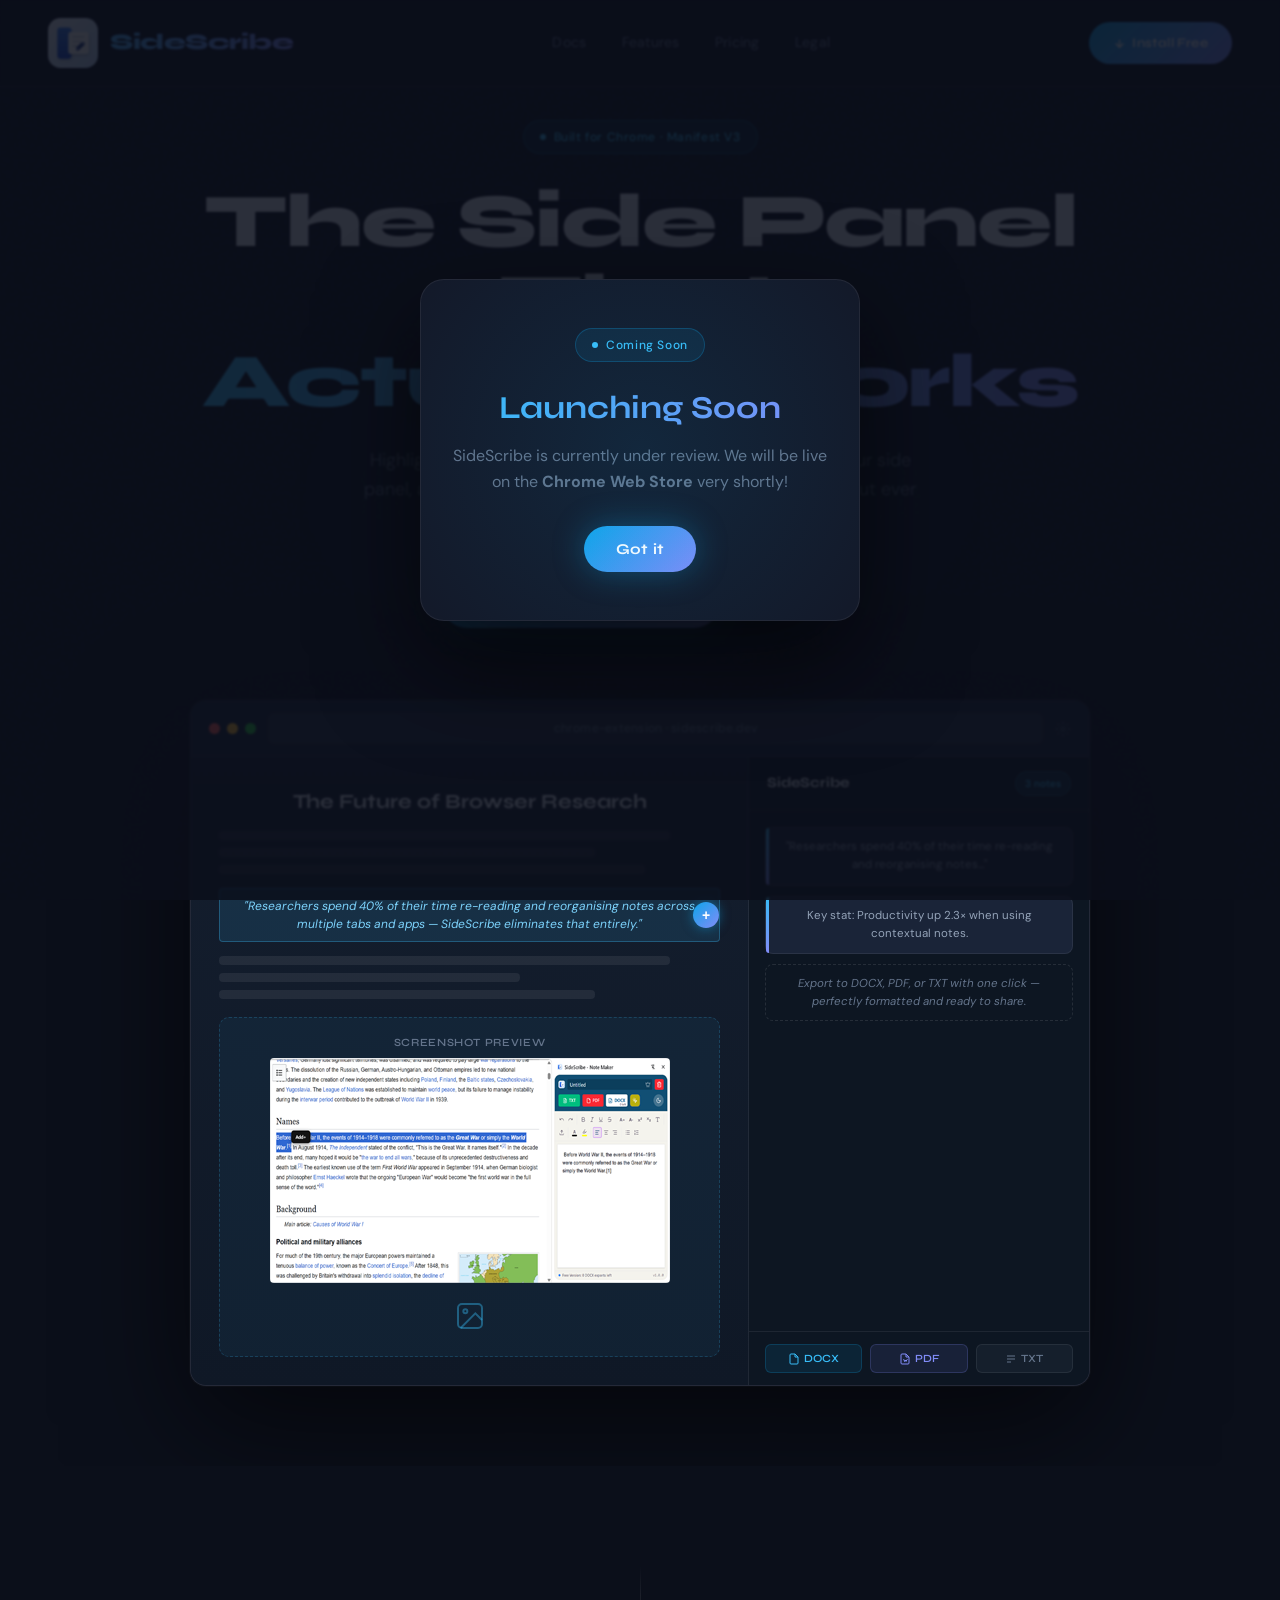
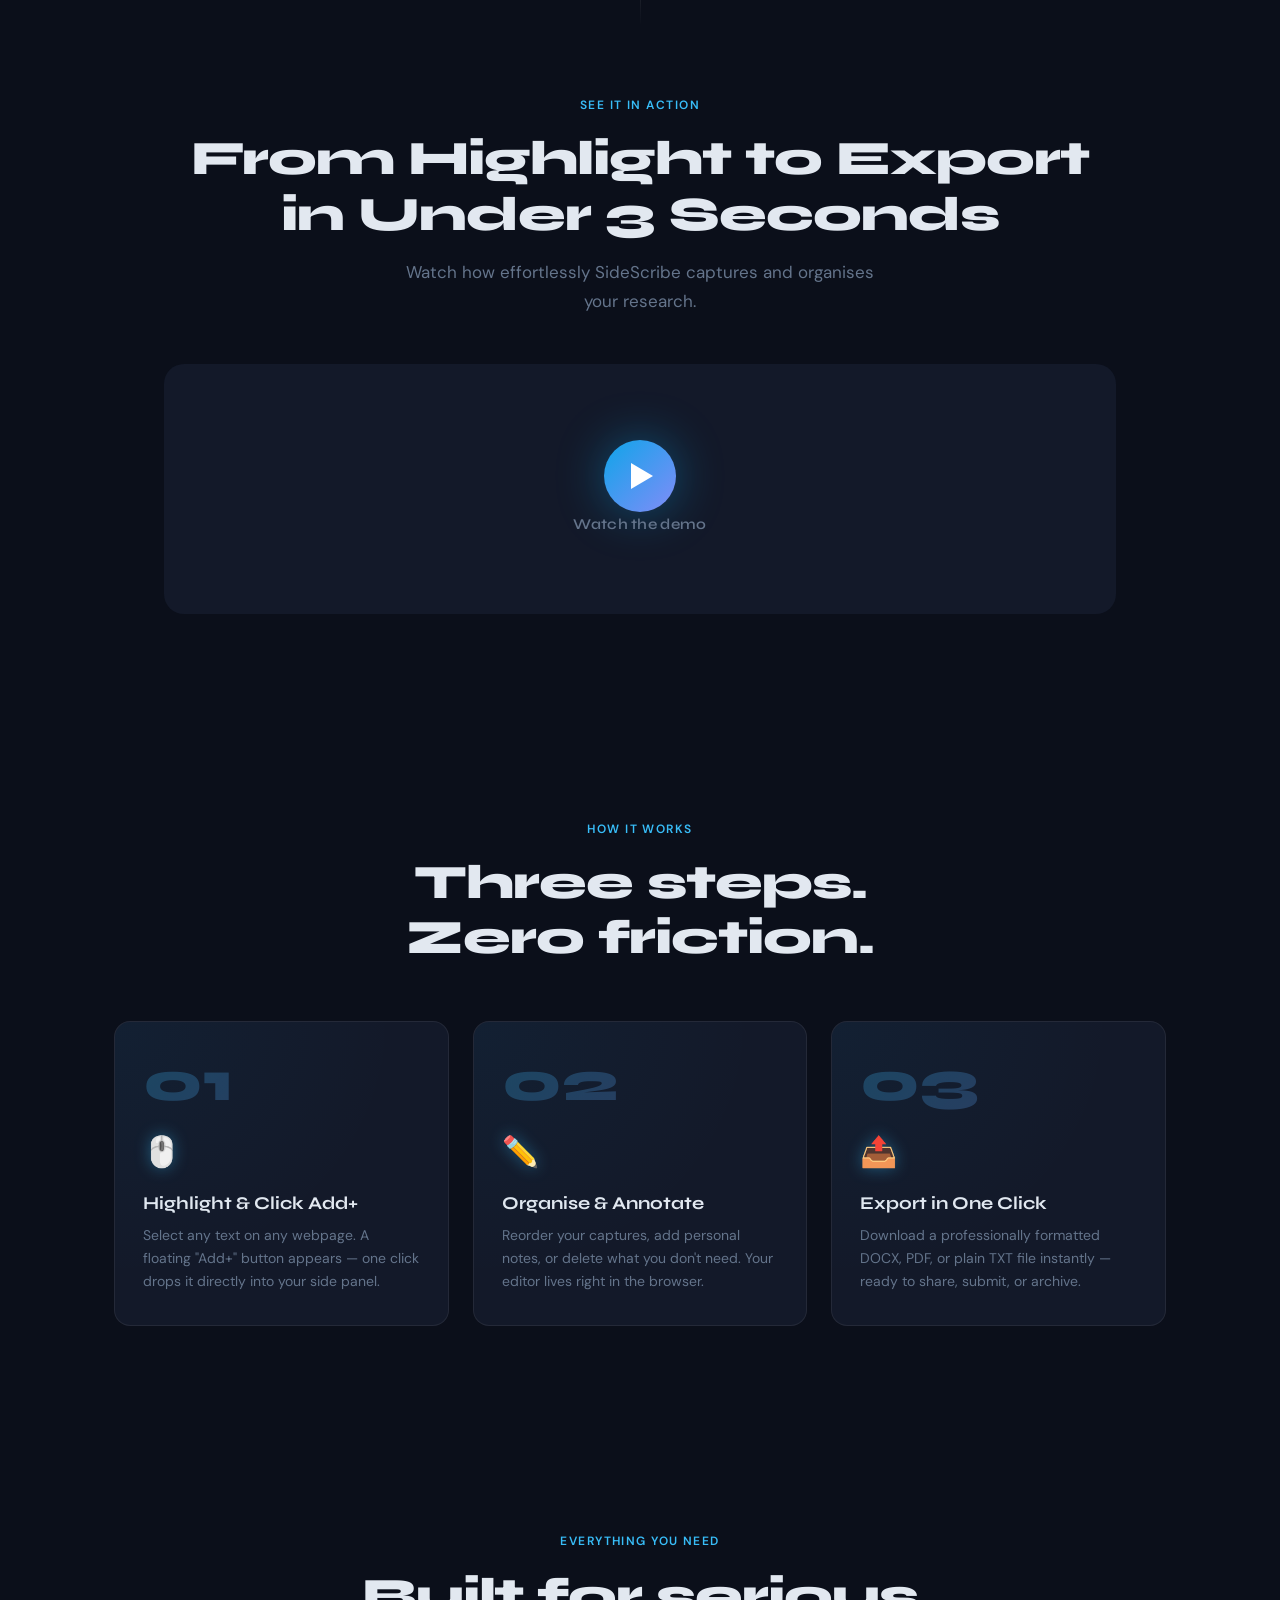
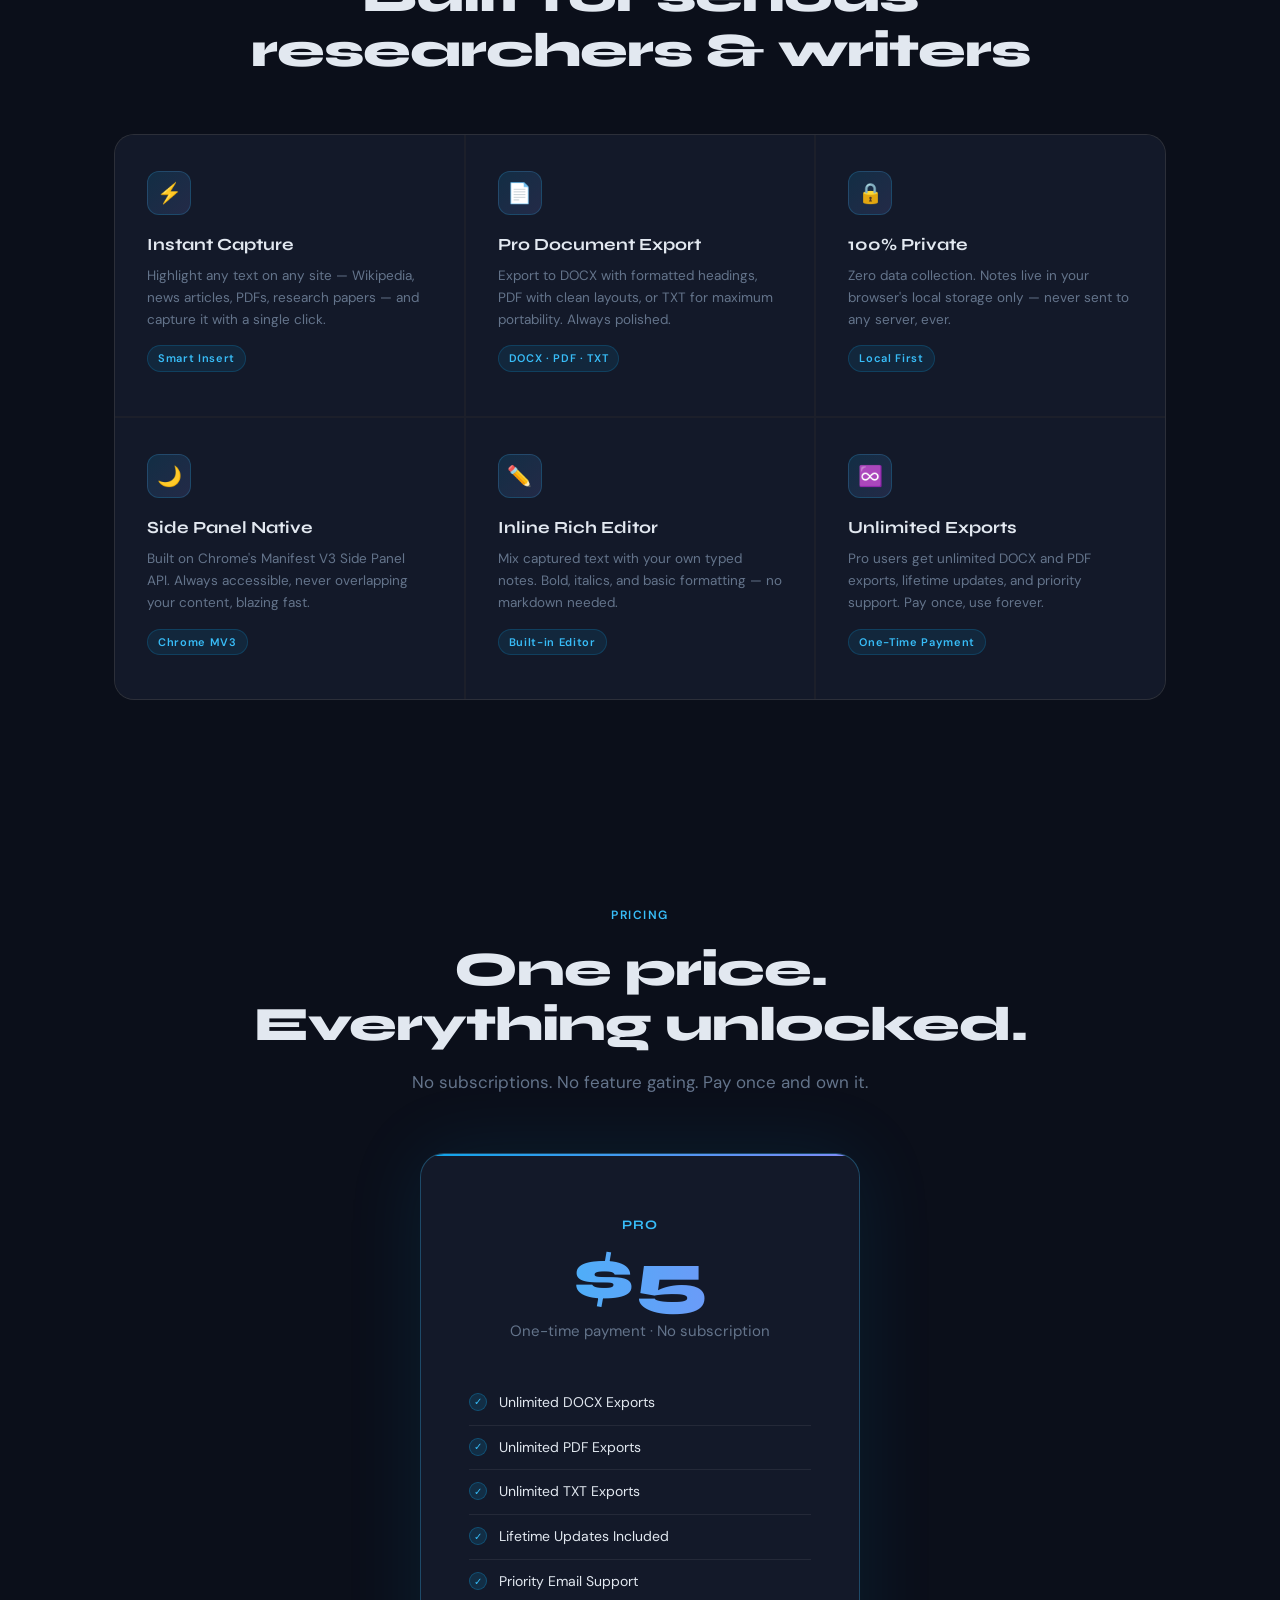
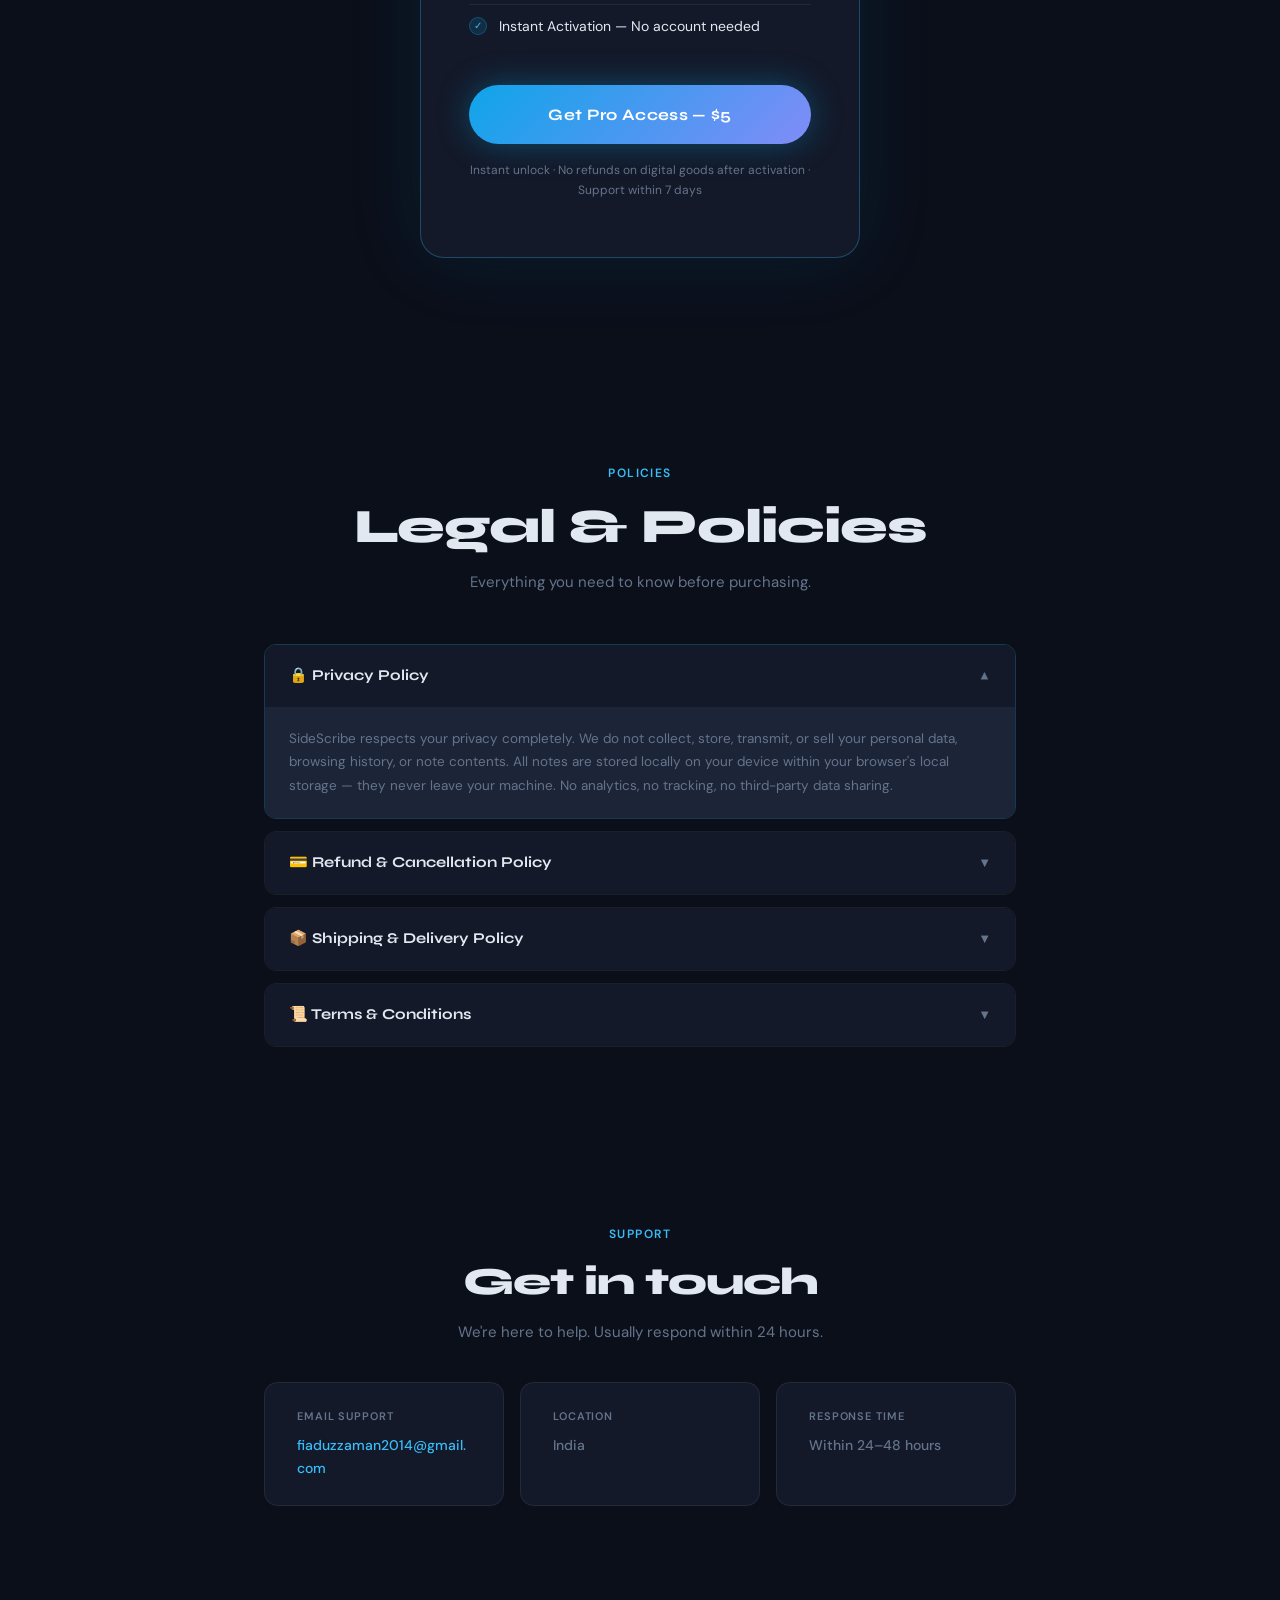
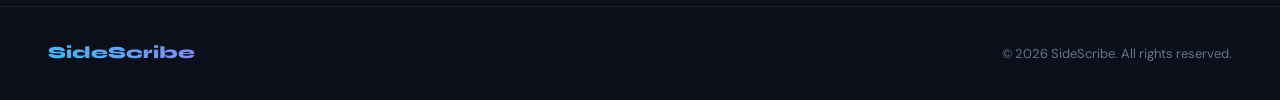
==== index.html @ 5d67411b "initial commit" ====
<!DOCTYPE html>
<html lang="en">
<head>
<meta charset="UTF-8">
<meta name="viewport" content="width=device-width, initial-scale=1.0">
<title>SideScribe — Browser Note-Taking, Reimagined</title>
<link rel="preconnect" href="https://fonts.googleapis.com">
<link rel="icon" type="image/svg+xml" href="/icon.svg">
<link href="https://fonts.googleapis.com/css2?family=Syne:wght@400;500;600;700;800&family=DM+Sans:ital,wght@0,300;0,400;0,500;1,300&display=swap" rel="stylesheet">
<link rel="stylesheet" href="style.css">
</head>
<body>

<!-- NAV -->
<nav>
  
  <div style="display: flex; align-items: center; gap: 12px;" class="nav-logo">
  <img style="width: 50px; display: block;" src="/icon.svg" alt="">
  SideScribe
</div>
  <div class="nav-links" id="navLinks">
    <!-- <a href="#how-it-works">How it works</a> -->
    <a href="documentation.html">Docs</a>
    <a href="#features">Features</a>
    <a href="#pricing">Pricing</a>
    <a href="#legal">Legal</a>
  </div>
  
  <div class="nav-actions">
    <button class="hamburger" onclick="toggleMenu()">☰</button>
    <a href="#pricing" class="btn-pill">
      <svg width="13" height="13" viewBox="0 0 24 24" fill="none" stroke="currentColor" stroke-width="2.5"><path d="M12 5v14M5 12l7 7 7-7"/></svg>
      Install Free
    </a>
  </div>
</nav>
  <!-- <nav>
    <img style="width: 100px;" src="/logo.svg" alt="">
    <a href="#features">Features</a>
    <a href="documentation.html">Docs</a>
    <a href="#pricing">Pricing</a>
    <a href="#legal">Privacy</a>
    <a href="#legal">Terms</a>
    <a href="#legal">Refunds</a>
  </nav> -->

<!-- HERO -->
<section class="hero">
  <div class="hero-glow"></div>
  <div class="badge">
    <div class="badge-dot"></div>
    Built for Chrome · Manifest V3
  </div>
  <h1>The Side Panel That<br><span class="hl">Actually Works</span></h1>
  <p class="hero-sub">Highlight any text on any website, capture it instantly to your side panel, and export polished DOCX, PDF, or TXT notes — without ever switching tabs.</p>
  <div class="hero-cta">
    <a href="#pricing" class="btn-primary">
      <svg width="16" height="16" viewBox="0 0 24 24" fill="none" stroke="currentColor" stroke-width="2.5"><rect x="3" y="3" width="18" height="18" rx="3"/><path d="M8 12h8M12 8v8"/></svg>
      Add to Chrome — Free
    </a>
    <a href="#demo" class="btn-ghost">
      <svg width="14" height="14" viewBox="0 0 24 24" fill="none" stroke="currentColor" stroke-width="2.5"><polygon points="5 3 19 12 5 21 5 3"/></svg>
      Watch demo
    </a>
  </div>

  <!-- SCREENSHOT MOCKUP -->
  <div class="hero-visual">
    <div class="browser-frame">
      <div class="browser-bar">
        <div class="dot-row">
          <div class="dot r"></div>
          <div class="dot y"></div>
          <div class="dot g"></div>
        </div>
        <div class="url-bar">chrome-extension · sidescribe.dev</div>
        <svg width="16" height="16" viewBox="0 0 24 24" fill="none" stroke="#475569" stroke-width="1.5"><circle cx="12" cy="12" r="3"/><path d="M12 1v4M12 19v4M4.22 4.22l2.83 2.83M16.95 16.95l2.83 2.83M1 12h4M19 12h4M4.22 19.78l2.83-2.83M16.95 7.05l2.83-2.83"/></svg>
      </div>
      <div class="browser-body">
        <!-- SCREENSHOT SLOT (Left — main page) -->
        <div class="page-area">
          <div class="page-article-title">The Future of Browser Research</div>
          <div class="page-line w90"></div>
          <div class="page-line w75"></div>
          <div class="page-line w85"></div>
          <div class="highlight-zone">
            "Researchers spend 40% of their time re-reading and reorganising notes across multiple tabs and apps — SideScribe eliminates that entirely."
            <button class="add-btn">+</button>
          </div>
          <div class="page-line w90"></div>
          <div class="page-line w60"></div>
          <div class="page-line w75"></div>
          <!-- Screenshot placeholder -->
      <div style="margin-top:18px; background: rgba(56,189,248,0.06); border:1px dashed rgba(56,189,248,0.2); border-radius:10px; padding:16px; text-align:center;">
    <div style="font-size:11px;color:var(--muted);margin-bottom:6px;font-family:'Syne',sans-serif;font-weight:600;letter-spacing:0.06em;text-transform:uppercase;">Screenshot Preview</div>
    <div style="font-size:12px;color:#475569;font-style:italic;">
        <img src="/UI full.png" alt="" style="max-width: 100%; height: auto; border-radius: 4px;">
    </div>
    <div style="margin-top:10px;">
        <svg width="32" height="32" viewBox="0 0 24 24" fill="none" stroke="rgba(56,189,248,0.4)" stroke-width="1.5" style="display:inline-block;">
            <rect x="3" y="3" width="18" height="18" rx="3"/>
            <circle cx="8.5" cy="8.5" r="1.5"/>
            <path d="M21 15l-5-5L5 21"/>
        </svg>
    </div>
</div>
        </div>
        <!-- SIDE PANEL (Right) -->
        <div class="panel-area">
          <div class="panel-header">
            <div class="panel-title">SideScribe</div>
            <div class="panel-badges">
              <div class="chip">3 notes</div>
            </div>
          </div>
          <div class="panel-content">
            <div class="note-block">
              "Researchers spend 40% of their time re-reading and reorganising notes..."
            </div>
            <div class="note-block">
              Key stat: Productivity up 2.3× when using contextual notes.
            </div>
            <div class="note-typed">
             Export to DOCX, PDF, or TXT with one click — perfectly formatted and ready to share.
            </div>
          </div>
          <div class="panel-toolbar">
            <button class="toolbar-btn docx">
              <svg width="12" height="12" viewBox="0 0 24 24" fill="none" stroke="currentColor" stroke-width="2"><path d="M14 2H6a2 2 0 00-2 2v16a2 2 0 002 2h12a2 2 0 002-2V8z"/><polyline points="14 2 14 8 20 8"/></svg>
              DOCX
            </button>
            <button class="toolbar-btn pdf">
              <svg width="12" height="12" viewBox="0 0 24 24" fill="none" stroke="currentColor" stroke-width="2"><path d="M14 2H6a2 2 0 00-2 2v16a2 2 0 002 2h12a2 2 0 002-2V8z"/><polyline points="14 2 14 8 20 8"/><path d="M9 13h1l1 4 1.5-3 1.5 3L16 13h1"/></svg>
              PDF
            </button>
            <button class="toolbar-btn txt">
              <svg width="12" height="12" viewBox="0 0 24 24" fill="none" stroke="currentColor" stroke-width="2"><path d="M4 6h16M4 12h16M4 18h8"/></svg>
              TXT
            </button>
          </div>
        </div>
      </div>
    </div>
  </div>
</section>

<!-- VIDEO DEMO -->
<section class="video-section" id="demo">
  <div class="divider"></div>
  <div style="height:64px;"></div>
  <span class="section-eyebrow">See it in action</span>
  <h2 class="section-title">From Highlight to Export<br>in Under 3 Seconds</h2>
  <p class="section-sub">Watch how effortlessly SideScribe captures and organises your research.</p>

  <div class="video-wrapper" id="videoWrapper">
    <!-- VIDEO GOES HERE — replace src with your actual video file or YouTube embed -->
    <video id="demoVideo" controls poster="" style="display:none;">
      <source src="/ad1.mp4" type="video/mp4">
    </video>
    <div class="video-placeholder" id="videoPlaceholder">
      <button class="play-btn" onclick="playVideo()">
        <div class="play-triangle"></div>
      </button>
      <div class="video-label">Watch the demo</div>
      
    </div>
  </div>
</section>

<!-- HOW IT WORKS -->
<section class="steps-section" id="how-it-works">
  <div style="text-align:center;">
    <span class="section-eyebrow">How it works</span>
    <h2 class="section-title">Three steps.<br>Zero friction.</h2>
  </div>
  <div class="steps-grid">
    <div class="step-card">
      <div class="step-num">01</div>
      <span class="step-icon">🖱️</span>
      <h3>Highlight & Click Add+</h3>
      <p>Select any text on any webpage. A floating "Add+" button appears — one click drops it directly into your side panel.</p>
    </div>
    <div class="step-card">
      <div class="step-num">02</div>
      <span class="step-icon">✏️</span>
      <h3>Organise & Annotate</h3>
      <p>Reorder your captures, add personal notes, or delete what you don't need. Your editor lives right in the browser.</p>
    </div>
    <div class="step-card">
      <div class="step-num">03</div>
      <span class="step-icon">📤</span>
      <h3>Export in One Click</h3>
      <p>Download a professionally formatted DOCX, PDF, or plain TXT file instantly — ready to share, submit, or archive.</p>
    </div>
  </div>
</section>

<!-- FEATURES -->
<section class="features-section" id="features">
  <div style="text-align:center;">
    <span class="section-eyebrow">Everything you need</span>
    <h2 class="section-title">Built for serious<br>researchers & writers</h2>
  </div>
  <div class="features-grid">
    <div class="feature-tile">
      <div class="feature-icon">⚡</div>
      <h3>Instant Capture</h3>
      <p>Highlight any text on any site — Wikipedia, news articles, PDFs, research papers — and capture it with a single click.</p>
      <span class="feature-tag">Smart Insert</span>
    </div>
    <div class="feature-tile">
      <div class="feature-icon">📄</div>
      <h3>Pro Document Export</h3>
      <p>Export to DOCX with formatted headings, PDF with clean layouts, or TXT for maximum portability. Always polished.</p>
      <span class="feature-tag">DOCX · PDF · TXT</span>
    </div>
    <div class="feature-tile">
      <div class="feature-icon">🔒</div>
      <h3>100% Private</h3>
      <p>Zero data collection. Notes live in your browser's local storage only — never sent to any server, ever.</p>
      <span class="feature-tag">Local First</span>
    </div>
    <div class="feature-tile">
      <div class="feature-icon">🌙</div>
      <h3>Side Panel Native</h3>
      <p>Built on Chrome's Manifest V3 Side Panel API. Always accessible, never overlapping your content, blazing fast.</p>
      <span class="feature-tag">Chrome MV3</span>
    </div>
    <div class="feature-tile">
      <div class="feature-icon">✏️</div>
      <h3>Inline Rich Editor</h3>
      <p>Mix captured text with your own typed notes. Bold, italics, and basic formatting — no markdown needed.</p>
      <span class="feature-tag">Built-in Editor</span>
    </div>
    <div class="feature-tile">
      <div class="feature-icon">♾️</div>
      <h3>Unlimited Exports</h3>
      <p>Pro users get unlimited DOCX and PDF exports, lifetime updates, and priority support. Pay once, use forever.</p>
      <span class="feature-tag">One-Time Payment</span>
    </div>
  </div>
</section>

<!-- PRICING -->
<section class="pricing-section" id="pricing">
  <span class="section-eyebrow">Pricing</span>
  <h2 class="section-title">One price.<br>Everything unlocked.</h2>
  <p class="section-sub">No subscriptions. No feature gating. Pay once and own it.</p>

  <div class="pricing-card">
    <div style="margin-bottom:6px;">
      <span style="font-family:'Syne',sans-serif;font-size:13px;font-weight:700;letter-spacing:0.08em;color:var(--sky2);text-transform:uppercase;">Pro</span>
    </div>
    <div class="price-amount">$5</div>
    <div class="price-label">One-time payment · No subscription</div>
    <ul class="pricing-list">
      <li><span class="check">✓</span> Unlimited DOCX Exports</li>
      <li><span class="check">✓</span> Unlimited PDF Exports</li>
      <li><span class="check">✓</span> Unlimited TXT Exports</li>
      <li><span class="check">✓</span> Lifetime Updates Included</li>
      <li><span class="check">✓</span> Priority Email Support</li>
      <li><span class="check">✓</span> Instant Activation — No account needed</li>
    </ul>
    <a href="#" class="btn-primary" style="width:100%;justify-content:center;font-size:16px;padding:16px;">
      Get Pro Access — $5
    </a>
    <p style="font-size:12px;color:var(--muted);margin-top:16px;">Instant unlock · No refunds on digital goods after activation · Support within 7 days</p>
  </div>
</section>

<!-- LEGAL -->
<section class="legal-section" id="legal">
  <div style="text-align:center;">
    <span class="section-eyebrow">Policies</span>
    <h2 class="section-title">Legal & Policies</h2>
    <p class="section-sub" style="margin:12px auto 0;font-size:15px;">Everything you need to know before purchasing.</p>
  </div>

  <div class="legal-accordion">
    <div class="legal-item open">
      <div class="legal-head" onclick="toggleLegal(this)">
        <h3>🔒 Privacy Policy</h3>
        <span class="legal-arrow">▼</span>
      </div>
      <div class="legal-body">
        SideScribe respects your privacy completely. We do not collect, store, transmit, or sell your personal data, browsing history, or note contents. All notes are stored locally on your device within your browser's local storage — they never leave your machine. No analytics, no tracking, no third-party data sharing.
      </div>
    </div>
    <div class="legal-item">
      <div class="legal-head" onclick="toggleLegal(this)">
        <h3>💳 Refund & Cancellation Policy</h3>
        <span class="legal-arrow">▼</span>
      </div>
      <div class="legal-body">
        Due to the instant digital nature of SideScribe Pro, we generally do not offer refunds once Pro features have been activated. However, if you experience technical issues that prevent normal use, please contact our support within 7 days of purchase and we will work to resolve the issue or offer a resolution. Chargebacks for activated licenses will be disputed.
      </div>
    </div>
    <div class="legal-item">
      <div class="legal-head" onclick="toggleLegal(this)">
        <h3>📦 Shipping & Delivery Policy</h3>
        <span class="legal-arrow">▼</span>
      </div>
      <div class="legal-body">
        SideScribe is a 100% digital software product. Upon successful payment, your Pro features are unlocked instantly within the Chrome extension associated with your purchase. No physical product is shipped. No download is required beyond the initial extension installation from the Chrome Web Store.
      </div>
    </div>
    <div class="legal-item">
      <div class="legal-head" onclick="toggleLegal(this)">
        <h3>📜 Terms & Conditions</h3>
        <span class="legal-arrow">▼</span>
      </div>
      <div class="legal-body">
        By using SideScribe, you agree to use the tool solely for lawful personal or professional note-taking purposes. You agree not to use SideScribe for illegal data scraping, copyright infringement, or harvesting content from sites that prohibit it. SideScribe is provided "as is" without warranty. We are not responsible for data loss resulting from browser storage clearing, extension uninstall, or device failure. Back up important notes before clearing browser data.
      </div>
    </div>
  </div>
</section>

<!-- CONTACT -->
<section class="contact-section">
  <span class="section-eyebrow">Support</span>
  <h2 class="section-title" style="font-size:clamp(24px,3vw,40px);">Get in touch</h2>
  <p style="color:var(--muted);font-size:15px;margin-top:8px;">We're here to help. Usually respond within 24 hours.</p>
  <div class="contact-cards">
    <div class="contact-card">
      <div class="label">Email Support</div>
      <div class="value">fiaduzzaman2014@gmail.com</div>
    </div>
    <div class="contact-card">
      <div class="label">Location</div>
      <div class="value" style="color:var(--muted);">India</div>
    </div>
    <div class="contact-card">
      <div class="label">Response Time</div>
      <div class="value" style="color:var(--muted);">Within 24–48 hours</div>
    </div>
  </div>
</section>

<!-- FOOTER -->
<footer>
  <div class="footer-logo">SideScribe</div>
  <p>© 2026 SideScribe. All rights reserved.</p>

</footer>

<div class="modal-overlay" id="modalOverlay">
  <div class="modal-content">
    <div class="modal-glow"></div>
    <div class="badge">
      <div class="badge-dot"></div>
      Coming Soon
    </div>
    <h2>Launching Soon</h2>
    <p>SideScribe is currently under review. We will be live on the <strong>Chrome Web Store</strong> very shortly!</p>
    <button class="btn-primary" onclick="closeModal()">Got it</button>
  </div>
</div>
<script src="sript.js"></script>



</body>
</html>
---- style.css ----
:root {
    --ink: #0b0f1a;
    --ink2: #1c2438;
    --sky: #0ea5e9;
    --sky2: #38bdf8;
    --violet: #818cf8;
    --surface: #131929;
    --surface2: #1a2438;
    --border: rgba(255,255,255,0.07);
    --text: #e2e8f0;
    --muted: #64748b;
    --glow: rgba(14,165,233,0.15);
  }
  *, *::before, *::after { box-sizing: border-box; margin: 0; padding: 0; }
  html { scroll-behavior: smooth; overflow-x: hidden; }
  body {
    background: var(--ink);
    color: var(--text);
    font-family: 'DM Sans', sans-serif;
    font-size: 16px;
    line-height: 1.7;
    overflow-x: hidden;
    width: 100%;
    /* Prevents long words from breaking the layout */
    overflow-wrap: break-word;
    word-wrap: break-word;
    hyphens: auto;
  }
  h1,h2,h3,h4,h5 { 
    font-family: 'Syne', sans-serif; 
    line-height: 1.15; 
    overflow-wrap: break-word;
  }

  /* --- NOISE TEXTURE OVERLAY --- */
  body::before {
    content: '';
    position: fixed; inset: 0;
    background-image: url("data:image/svg+xml,%3Csvg viewBox='0 0 256 256' xmlns='http://www.w3.org/2000/svg'%3E%3Cfilter id='noise'%3E%3CfeTurbulence type='fractalNoise' baseFrequency='0.9' numOctaves='4' stitchTiles='stitch'/%3E%3C/filter%3E%3Crect width='100%25' height='100%25' filter='url(%23noise)' opacity='0.03'/%3E%3C/svg%3E");
    pointer-events: none; z-index: 0; opacity: 0.4;
  }

  /* --- NAV --- */
  nav {
    position: fixed; top: 0; left: 0; right: 0; z-index: 100;
    padding: 18px 48px;
    display: flex; align-items: center; justify-content: space-between;
    background: rgba(11,15,26,0.75);
    backdrop-filter: blur(16px);
    border-bottom: 1px solid var(--border);
    transition: all 0.3s;
  }
  .nav-logo {
    font-family: 'Syne', sans-serif;
    font-size: 22px; font-weight: 800;
    background: linear-gradient(90deg, var(--sky2), var(--violet));
    -webkit-background-clip: text; -webkit-text-fill-color: transparent;
    letter-spacing: -0.5px;
  }
  .nav-links { display: flex; gap: 36px; align-items: center; }
  .nav-links a {
    color: var(--muted); text-decoration: none;
    font-size: 14px; font-weight: 400; letter-spacing: 0.01em;
    transition: color 0.2s;
  }
  .nav-links a:hover { color: var(--text); }
  .btn-pill {
    background: linear-gradient(135deg, var(--sky), var(--violet));
    color: #fff; border: none; cursor: pointer;
    padding: 10px 24px; border-radius: 100px;
    font-family: 'Syne', sans-serif; font-size: 13px; font-weight: 600;
    letter-spacing: 0.03em; text-decoration: none;
    transition: opacity 0.2s, transform 0.15s;
    display: inline-flex; align-items: center; gap: 6px;
  }
  .btn-pill:hover { opacity: 0.88; transform: translateY(-1px); }

  .hamburger {
    display: none;
    background: none;
    border: none;
    color: var(--text);
    font-size: 20px;
    cursor: pointer;
    padding: 0;
    margin: 0;
  }

  /* --- HERO --- */
  .hero {
    min-height: 100vh;
    display: flex; flex-direction: column;
    align-items: center; justify-content: center;
    text-align: center;
    padding: 120px 24px 80px;
    position: relative;
    overflow: hidden;
  }
  .hero-glow {
    position: absolute; top: 20%; left: 50%;
    transform: translateX(-50%);
    width: 100%; max-width: 700px; height: 400px;
    background: radial-gradient(ellipse at center, rgba(14,165,233,0.18) 0%, transparent 70%);
    pointer-events: none;
  }
  .badge {
    display: inline-flex; align-items: center; gap: 8px;
    background: rgba(14,165,233,0.1);
    border: 1px solid rgba(14,165,233,0.25);
    color: var(--sky2);
    padding: 6px 16px; border-radius: 100px;
    font-size: 12px; font-weight: 500; letter-spacing: 0.05em;
    margin-bottom: 28px;
    animation: fadeUp 0.6s ease both;
    max-width: 100%;
  }
  .badge-dot {
    width: 6px; height: 6px; border-radius: 50%;
    background: var(--sky2);
    animation: pulse 2s infinite;
    flex-shrink: 0;
  }
  @keyframes pulse { 0%,100%{opacity:1;transform:scale(1)} 50%{opacity:0.4;transform:scale(0.7)} }
  .hero h1 {
    font-size: clamp(32px, 6vw, 76px);
    font-weight: 800;
    letter-spacing: -2px;
    line-height: 1.05;
    max-width: 880px;
    margin-bottom: 24px;
    animation: fadeUp 0.7s 0.1s ease both;
    word-break: break-word;
  }
  .hero h1 .hl {
    background: linear-gradient(90deg, var(--sky2) 0%, var(--violet) 100%);
    -webkit-background-clip: text; -webkit-text-fill-color: transparent;
  }
  .hero-sub {
    font-size: 18px; color: var(--muted); font-weight: 300;
    max-width: 560px; line-height: 1.65;
    margin-bottom: 40px;
    animation: fadeUp 0.7s 0.2s ease both;
  }
  .hero-cta {
    display: flex; align-items: center; gap: 16px; flex-wrap: wrap; justify-content: center;
    margin-bottom: 72px;
    animation: fadeUp 0.7s 0.3s ease both;
  }
  .btn-primary {
    background: linear-gradient(135deg, var(--sky), var(--violet));
    color: #fff; border: none; cursor: pointer;
    padding: 14px 32px; border-radius: 100px;
    font-family: 'Syne', sans-serif; font-size: 15px; font-weight: 700;
    letter-spacing: 0.02em; text-decoration: none;
    transition: opacity 0.2s, transform 0.15s, box-shadow 0.2s;
    box-shadow: 0 0 32px rgba(14,165,233,0.35);
    display: inline-flex; align-items: center; gap: 8px;
    max-width: 100%;
    justify-content: center;
  }
  .btn-primary:hover { opacity: 0.9; transform: translateY(-2px); box-shadow: 0 8px 40px rgba(14,165,233,0.4); }
  .btn-ghost {
    color: var(--muted); text-decoration: none;
    font-size: 14px; font-weight: 400;
    display: inline-flex; align-items: center; gap: 6px;
    transition: color 0.2s;
    max-width: 100%;
  }
  .btn-ghost:hover { color: var(--text); }

  /* --- SCREENSHOT MOCKUP --- */
  .hero-visual {
    width: 100%; 
    max-width: 900px;
    position: relative;
    animation: fadeUp 0.9s 0.45s ease both;
    margin: 0 auto;
  }
  .browser-frame {
    background: var(--surface);
    border: 1px solid var(--border);
    border-radius: 16px;
    overflow: hidden;
    box-shadow: 0 40px 120px rgba(0,0,0,0.6), 0 0 0 1px rgba(255,255,255,0.04);
    width: 100%;
    max-width: 100%;
  }
  .browser-bar {
    background: var(--surface2);
    padding: 12px 18px;
    display: flex; align-items: center; gap: 12px;
    border-bottom: 1px solid var(--border);
  }
  .dot-row { display: flex; gap: 7px; flex-shrink: 0; }
  .dot { width: 11px; height: 11px; border-radius: 50%; }
  .dot.r { background: #ff5f57; }
  .dot.y { background: #febc2e; }
  .dot.g { background: #28c840; }
  .url-bar {
    flex: 1; background: rgba(255,255,255,0.05);
    border-radius: 6px; padding: 5px 14px;
    font-size: 12px; color: var(--muted); font-family: 'DM Sans', sans-serif;
    letter-spacing: 0.02em;
    overflow: hidden;
    text-overflow: ellipsis;
    white-space: nowrap;
    min-width: 0;
  }
  .browser-body {
    display: grid;
    grid-template-columns: 1fr 340px;
    min-height: 440px;
    width: 100%;
  }
  .page-area {
    padding: 28px;
    border-right: 1px solid var(--border);
    background: linear-gradient(180deg, #141e2e 0%, #0f1826 100%);
    min-width: 0; /* Important for grid item wrapping */
  }
  .page-article-title {
    font-family: 'Syne', sans-serif; font-size: 20px; font-weight: 700;
    color: #e2e8f0; margin-bottom: 12px;
    word-break: break-word;
  }
  .page-line {
    height: 9px; border-radius: 4px;
    background: rgba(255,255,255,0.07);
    margin-bottom: 8px;
    max-width: 100%;
  }
  .page-line.w90 { width: 90%; }
  .page-line.w75 { width: 75%; }
  .page-line.w60 { width: 60%; }
  .page-line.w85 { width: 85%; }
  .highlight-zone {
    background: rgba(56,189,248,0.12);
    border: 1px solid rgba(56,189,248,0.3);
    border-radius: 4px;
    padding: 8px 12px;
    margin: 14px 0;
    position: relative;
    font-size: 12px; color: #7dd3fc; font-style: italic; line-height: 1.5;
    word-break: break-word;
  }
  .add-btn {
    position: absolute; right: 0; top: 50%; transform: translateY(-50%);
    background: linear-gradient(135deg, var(--sky), var(--violet));
    color: #fff; border: none; cursor: pointer;
    width: 26px; height: 26px; border-radius: 50%;
    font-size: 14px; font-weight: 700;
    display: flex; align-items: center; justify-content: center;
    box-shadow: 0 0 12px rgba(14,165,233,0.5);
    animation: glow-pulse 2s infinite;
  }
  @keyframes glow-pulse { 0%,100%{box-shadow:0 0 12px rgba(14,165,233,0.5)} 50%{box-shadow:0 0 20px rgba(14,165,233,0.8)} }
  .panel-area {
    background: #0d1622;
    display: flex; flex-direction: column;
    min-width: 0;
  }
  .panel-header {
    padding: 14px 18px;
    border-bottom: 1px solid var(--border);
    display: flex; align-items: center; justify-content: space-between;
    gap: 8px;
  }
  .panel-title {
    font-family: 'Syne', sans-serif; font-size: 14px; font-weight: 700;
    color: var(--text);
    white-space: nowrap;
    overflow: hidden;
    text-overflow: ellipsis;
  }
  .panel-badges { display: flex; gap: 6px; flex-shrink: 0; }
  .chip {
    font-size: 10px; padding: 3px 9px; border-radius: 100px; font-weight: 500;
    background: rgba(56,189,248,0.12); color: var(--sky2);
    border: 1px solid rgba(56,189,248,0.2);
  }
  .panel-content { flex: 1; padding: 16px; overflow: hidden; }
  .note-block {
    background: var(--surface2);
    border: 1px solid var(--border);
    border-radius: 8px;
    padding: 10px 12px;
    margin-bottom: 10px;
    font-size: 11.5px; color: #94a3b8; line-height: 1.6;
    position: relative;
    word-break: break-word;
  }
  .note-block::before {
    content: '';
    position: absolute; left: 0; top: 0; bottom: 0;
    width: 3px; border-radius: 8px 0 0 8px;
    background: linear-gradient(180deg, var(--sky2), var(--violet));
  }
  .note-typed {
    background: transparent;
    border: 1px dashed rgba(255,255,255,0.1);
    border-radius: 8px;
    padding: 10px 12px;
    font-size: 11.5px; color: var(--muted);
    font-style: italic; line-height: 1.5;
    word-break: break-word;
  }
  .panel-toolbar {
    padding: 12px 16px;
    border-top: 1px solid var(--border);
    display: flex; gap: 8px;
    flex-wrap: wrap;
  }
  .toolbar-btn {
    flex: 1; padding: 7px 4px; border-radius: 6px;
    font-size: 11px; font-weight: 600; font-family: 'Syne', sans-serif;
    border: 1px solid var(--border); cursor: pointer;
    display: flex; align-items: center; justify-content: center; gap: 4px;
    transition: all 0.15s;
    min-width: 60px;
  }
  .toolbar-btn.docx { background: rgba(14,165,233,0.1); color: var(--sky2); border-color: rgba(14,165,233,0.2); }
  .toolbar-btn.pdf { background: rgba(129,140,248,0.1); color: var(--violet); border-color: rgba(129,140,248,0.2); }
  .toolbar-btn.txt { background: rgba(100,116,139,0.1); color: var(--muted); }

  @keyframes fadeUp {
    from { opacity: 0; transform: translateY(24px); }
    to { opacity: 1; transform: translateY(0); }
  }

  /* --- VIDEO DEMO SECTION --- */
  .video-section {
    padding: 100px 24px;
    max-width: 1000px;
    margin: 0 auto;
    text-align: center;
  }
  .section-eyebrow {
    display: inline-block;
    font-size: 12px; font-weight: 600; letter-spacing: 0.12em;
    color: var(--sky2); text-transform: uppercase;
    margin-bottom: 16px;
    word-break: break-word;
  }
  .section-title {
    font-size: clamp(28px, 4vw, 48px);
    font-weight: 800; letter-spacing: -1px;
    margin-bottom: 16px;
    word-break: break-word;
  }
  .section-sub {
    color: var(--muted); font-size: 17px; max-width: 500px;
    margin: 0 auto 48px;
    word-break: break-word;
  }
 .video-wrapper {
    width: 100%;
    max-width: 1000px; /* Matches your section max-width */
    margin: 0 auto;
    position: relative;
    overflow: hidden;
    border-radius: 20px;
    background: var(--surface);
}

/* Force the video to stay inside the wrapper */
#demoVideo {
    width: 100%;
    height: auto;
    max-width: 100%;
    display: block; /* Removes bottom whitespace */
}

/* Ensure the placeholder fills the same space as the video */
.video-placeholder {
    width: 100%;
    height: 100%;
    min-height: 250px; /* Reduced for mobile */
    display: flex;
    flex-direction: column;
    align-items: center;
    justify-content: center;
    padding: 20px;
}
  .play-btn {
    width: 72px; height: 72px; border-radius: 50%;
    background: linear-gradient(135deg, var(--sky), var(--violet));
    display: flex; align-items: center; justify-content: center;
    cursor: pointer;
    box-shadow: 0 0 48px rgba(14,165,233,0.4);
    transition: transform 0.2s, box-shadow 0.2s;
    border: none;
    flex-shrink: 0;
  }
  .play-btn:hover { transform: scale(1.08); box-shadow: 0 0 64px rgba(14,165,233,0.55); }
  .play-triangle {
    width: 0; height: 0;
    border-top: 13px solid transparent;
    border-bottom: 13px solid transparent;
    border-left: 22px solid #fff;
    margin-left: 4px;
  }
  .video-label {
    font-family: 'Syne', sans-serif; font-size: 15px; font-weight: 600;
    color: var(--muted); letter-spacing: 0.02em;
    word-break: break-word;
  }
  .video-upload-hint {
    background: rgba(14,165,233,0.07);
    border: 1px dashed rgba(14,165,233,0.25);
    border-radius: 10px;
    padding: 12px 24px;
    margin-top: 8px;
    font-size: 13px; color: var(--muted);
    word-break: break-word;
  }

  /* --- HOW IT WORKS --- */
  .steps-section {
    padding: 100px 24px;
    max-width: 1100px; margin: 0 auto;
  }
  .steps-grid {
    display: grid;
    grid-template-columns: repeat(auto-fit, minmax(260px, 1fr));
    gap: 24px; margin-top: 56px;
  }
  .step-card {
    background: var(--surface);
    border: 1px solid var(--border);
    border-radius: 16px; padding: 32px 28px;
    position: relative; overflow: hidden;
    transition: border-color 0.25s, transform 0.2s;
    min-width: 0;
  }
  .step-card:hover { border-color: rgba(56,189,248,0.25); transform: translateY(-3px); }
  .step-card::before {
    content: '';
    position: absolute; inset: 0;
    background: radial-gradient(ellipse at top left, rgba(14,165,233,0.05) 0%, transparent 60%);
    pointer-events: none;
  }
  .step-num {
    font-family: 'Syne', sans-serif; font-size: 56px; font-weight: 800;
    background: linear-gradient(135deg, var(--sky2), var(--violet));
    -webkit-background-clip: text; -webkit-text-fill-color: transparent;
    opacity: 0.25; line-height: 1; margin-bottom: 16px;
  }
  .step-icon {
    font-size: 30px; margin-bottom: 16px; display: block;
    filter: drop-shadow(0 0 8px rgba(56,189,248,0.4));
  }
  .step-card h3 {
    font-size: 18px; font-weight: 700; margin-bottom: 10px; color: var(--text);
    word-break: break-word;
  }
  .step-card p { font-size: 14px; color: var(--muted); line-height: 1.65; word-break: break-word; }

  /* --- FEATURES DEEP --- */
  .features-section {
    padding: 100px 24px;
    max-width: 1100px; margin: 0 auto;
  }
  .features-grid {
    display: grid;
    grid-template-columns: repeat(auto-fit, minmax(300px, 1fr));
    gap: 2px;
    background: var(--border);
    border-radius: 20px;
    overflow: hidden;
    margin-top: 56px;
    border: 1px solid var(--border);
  }
  .feature-tile {
    background: var(--surface);
    padding: 36px 32px;
    transition: background 0.25s;
    position: relative;
    min-width: 0;
  }
  .feature-tile:hover { background: var(--surface2); }
  .feature-icon {
    width: 44px; height: 44px; border-radius: 12px;
    background: linear-gradient(135deg, rgba(14,165,233,0.15), rgba(129,140,248,0.15));
    border: 1px solid rgba(56,189,248,0.2);
    display: flex; align-items: center; justify-content: center;
    font-size: 20px; margin-bottom: 20px;
    flex-shrink: 0;
  }
  .feature-tile h3 { font-size: 17px; font-weight: 700; margin-bottom: 10px; word-break: break-word; }
  .feature-tile p { font-size: 13.5px; color: var(--muted); line-height: 1.65; word-break: break-word; }
  .feature-tag {
    display: inline-block; margin-top: 14px;
    font-size: 11px; font-weight: 600; letter-spacing: 0.06em;
    color: var(--sky2);
    padding: 3px 10px; border-radius: 100px;
    background: rgba(14,165,233,0.1);
    border: 1px solid rgba(14,165,233,0.2);
    max-width: 100%;
    overflow: hidden;
    text-overflow: ellipsis;
    white-space: nowrap;
  }

  /* --- PRICING --- */
  .pricing-section {
    padding: 100px 24px;
    max-width: 960px; margin: 0 auto;
    text-align: center;
  }
  .pricing-card {
    background: var(--surface);
    border: 1px solid rgba(56,189,248,0.3);
    border-radius: 24px; padding: 56px 48px;
    max-width: 440px; margin: 56px auto 0;
    position: relative; overflow: hidden;
    box-shadow: 0 0 80px rgba(14,165,233,0.1);
  }
  .pricing-card::before {
    content: '';
    position: absolute; top: 0; left: 0; right: 0;
    height: 2px;
    background: linear-gradient(90deg, var(--sky), var(--violet));
  }
  .price-amount {
    font-family: 'Syne', sans-serif;
    font-size: clamp(48px, 10vw, 72px); font-weight: 800;
    background: linear-gradient(90deg, var(--sky2), var(--violet));
    -webkit-background-clip: text; -webkit-text-fill-color: transparent;
    line-height: 1;
  }
  .price-label { color: var(--muted); font-size: 15px; margin-top: 4px; margin-bottom: 36px; word-break: break-word; }
  .pricing-list { text-align: left; margin-bottom: 36px; }
  .pricing-list li {
    display: flex; align-items: flex-start; gap: 12px;
    padding: 10px 0; font-size: 14px; color: var(--text);
    border-bottom: 1px solid var(--border);
    list-style: none;
    word-break: break-word;
  }
  .pricing-list li:last-child { border-bottom: none; }
  .check {
    width: 18px; height: 18px; border-radius: 50%; flex-shrink: 0;
    background: rgba(14,165,233,0.15);
    border: 1px solid rgba(14,165,233,0.3);
    display: flex; align-items: center; justify-content: center;
    color: var(--sky2); font-size: 10px; margin-top: 2px;
  }

  /* --- LEGAL --- */
  .legal-section {
    padding: 100px 24px;
    max-width: 800px; margin: 0 auto;
  }
  .legal-accordion { margin-top: 48px; }
  .legal-item {
    border: 1px solid var(--border);
    border-radius: 12px; margin-bottom: 12px;
    overflow: hidden;
    transition: border-color 0.2s;
  }
  .legal-item:hover { border-color: rgba(56,189,248,0.2); }
  .legal-head {
    padding: 20px 24px;
    cursor: pointer;
    display: flex; justify-content: space-between; align-items: center;
    background: var(--surface);
    gap: 16px;
  }
  .legal-head h3 { font-size: 15px; font-weight: 700; color: var(--text); word-break: break-word; }
  .legal-arrow { color: var(--muted); font-size: 13px; transition: transform 0.2s; flex-shrink: 0; }
  .legal-body {
    padding: 20px 24px;
    background: var(--ink2);
    font-size: 13.5px; color: var(--muted); line-height: 1.75;
    display: none;
    word-break: break-word;
  }
  .legal-item.open .legal-body { display: block; }
  .legal-item.open .legal-arrow { transform: rotate(180deg); }
  .legal-item.open { border-color: rgba(56,189,248,0.25); }

  /* --- CONTACT --- */
  .contact-section {
    padding: 60px 24px 100px;
    max-width: 800px; margin: 0 auto; text-align: center;
  }
  .contact-cards {
    display: flex; gap: 16px; justify-content: center; flex-wrap: wrap;
    margin-top: 36px;
  }
  .contact-card {
    background: var(--surface);
    border: 1px solid var(--border);
    border-radius: 14px; padding: 24px 32px;
    text-align: left; min-width: 220px;
    flex: 1;
  }
  .contact-card .label { font-size: 11px; font-weight: 600; letter-spacing: 0.08em; color: var(--muted); text-transform: uppercase; margin-bottom: 8px; }
  .contact-card .value { font-size: 14px; color: var(--sky2); font-weight: 500; word-break: break-all; }

  /* --- FOOTER --- */
  footer {
    padding: 32px 48px;
    border-top: 1px solid var(--border);
    display: flex; align-items: center; justify-content: space-between;
    flex-wrap: wrap; gap: 16px;
  }
  .footer-logo {
    font-family: 'Syne', sans-serif; font-size: 17px; font-weight: 800;
    background: linear-gradient(90deg, var(--sky2), var(--violet));
    -webkit-background-clip: text; -webkit-text-fill-color: transparent;
  }
  footer p { font-size: 13px; color: var(--muted); word-break: break-word; }
  footer nav a { color: var(--muted); text-decoration: none; font-size: 13px; margin-left: 24px; transition: color 0.2s; white-space: nowrap; }
  footer nav a:hover { color: var(--text); }

  /* DIVIDER */
  .divider {
    width: 1px; height: 60px;
    background: linear-gradient(180deg, transparent, var(--border), transparent);
    margin: 0 auto;
  }


  /* --- MODAL STYLES --- */
.modal-overlay {
  position: fixed;
  inset: 0;
  background: rgba(11, 15, 26, 0.85);
  backdrop-filter: blur(1px);
  z-index: 2000;
  display: flex; /* Shown by default on page load */
  align-items: center;
  justify-content: center;
  padding: 20px;
  opacity: 1;
  transition: opacity 0.3s ease;
}

.modal-content {
  background: var(--surface);
  border: 1px solid var(--border);
  border-radius: 24px;
  padding: 48px 32px;
  max-width: 440px;
  width: 100%;
  text-align: center;
  position: relative;
  overflow: hidden;
  box-shadow: 0 40px 100px rgba(0, 0, 0, 0.6);
  animation: modalScaleUp 0.4s cubic-bezier(0.16, 1, 0.3, 1);
}

.modal-glow {
  position: absolute;
  top: -50%;
  left: -50%;
  width: 200%;
  height: 200%;
  background: radial-gradient(circle at center, rgba(14, 165, 233, 0.1) 0%, transparent 50%);
  pointer-events: none;
}

.modal-content h2 {
  font-size: 32px;
  margin-bottom: 16px;
  background: linear-gradient(90deg, var(--sky2), var(--violet));
  -webkit-background-clip: text;
  -webkit-text-fill-color: transparent;
}

.modal-content p {
  color: var(--muted);
  font-size: 16px;
  line-height: 1.6;
  margin-bottom: 32px;
}

/* Close State */
.modal-overlay.hidden {
  opacity: 0;
  pointer-events: none;
}

@keyframes modalScaleUp {
  from { opacity: 0; transform: scale(0.95) translateY(10px); }
  to { opacity: 1; transform: scale(1) translateY(0); }
}

/* Mobile adjustments */
@media (max-width: 480px) {
  .modal-content {
    padding: 32px 20px;
  }
  .modal-content h2 {
    font-size: 26px;
  }
}
  @media (max-width: 480px) {
    .video-placeholder {
        min-height: 200px;
    }
    .play-btn {
        width: 56px;
        height: 56px;
    }
    .play-triangle {
        border-top-width: 10px;
        border-bottom-width: 10px;
        border-left-width: 16px;
    }
}
  /* --- UPDATED RESPONSIVE RULES --- */
  @media(max-width:1024px) {
    .browser-body { grid-template-columns: 1fr; }
    .page-area { border-right: none; border-bottom: 1px solid var(--border); }
    .panel-area { min-height: 400px; }
  }

  @media(max-width:768px) {
    nav { padding: 16px 20px; width: 100%; }
    .nav-links { 
      display: none; 
      position: absolute;
      top: 100%;
      left: 0;
      right: 0;
      background: rgba(11,15,26,0.95);
      backdrop-filter: blur(16px);
      flex-direction: column;
      gap: 0;
      padding: 16px 20px;
      border-bottom: 1px solid var(--border);
    }
    .nav-links.show { display: flex; }
    .nav-links a {
      padding: 12px 0;
      border-bottom: 1px solid var(--border);
      width: 100%;
    }
    .nav-links a:last-child { border-bottom: none; }
    .hamburger { display: block; }
    .btn-pill { display: none; }
    
    .hero { padding: 100px 16px 60px; }
    .hero h1 { font-size: clamp(32px, 8vw, 48px); }
    
    .pricing-card { padding: 36px 24px; margin: 56px 16px 0; }
    footer { flex-direction: column; text-align: center; padding: 32px 20px; }
    footer nav { display: flex; flex-wrap: wrap; justify-content: center; gap: 12px; margin-top: 10px; }
    footer nav a { margin-left: 0; }
  }

  @media(max-width:480px) {
    nav { padding: 12px 16px; }
    .nav-logo { font-size: 18px; }
    .hero-cta { flex-direction: column; width: 100%; align-items: stretch; }
    .btn-primary { width: 100%; justify-content: center; }
    .url-bar { display: none; } /* Hide URL bar on mobile to fit dots */
    .browser-bar { justify-content: flex-start; }
    .pricing-card { padding: 32px 20px; }
    .panel-header { flex-direction: column; align-items: flex-start; }
  }
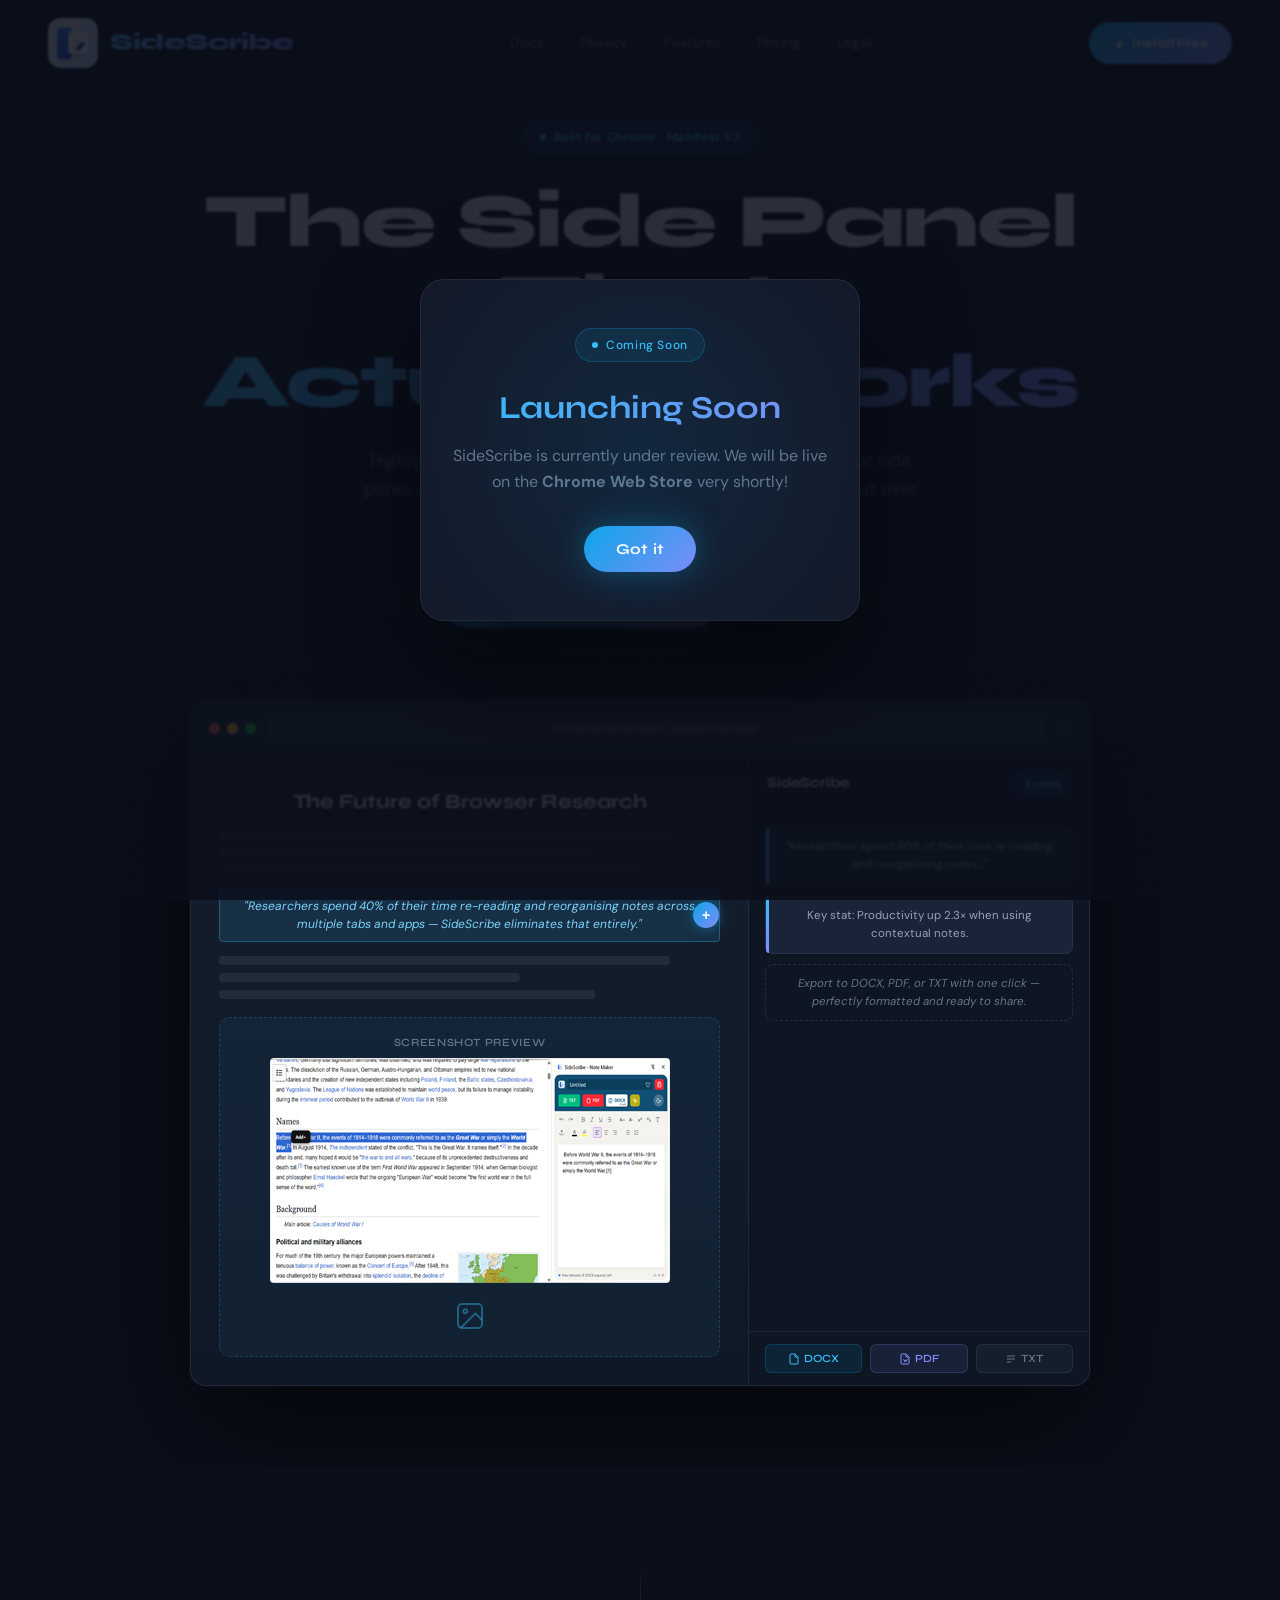
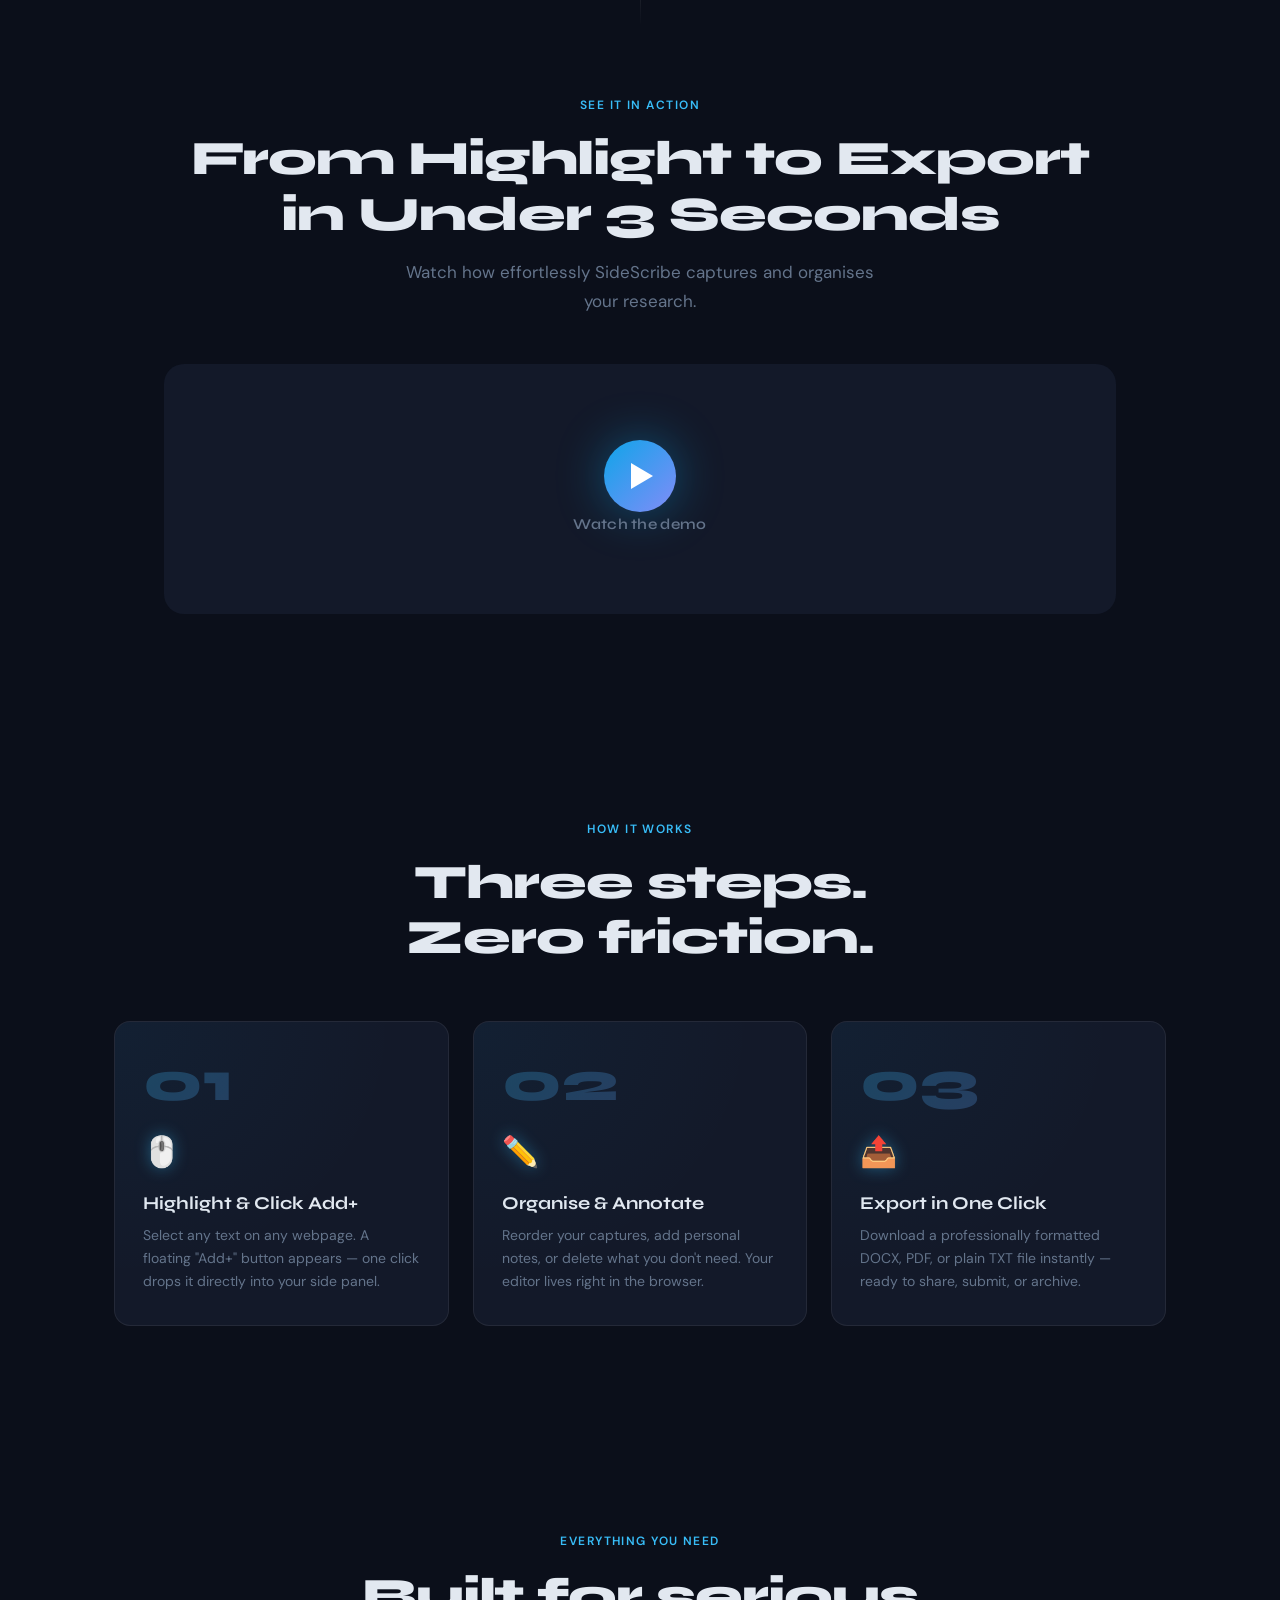
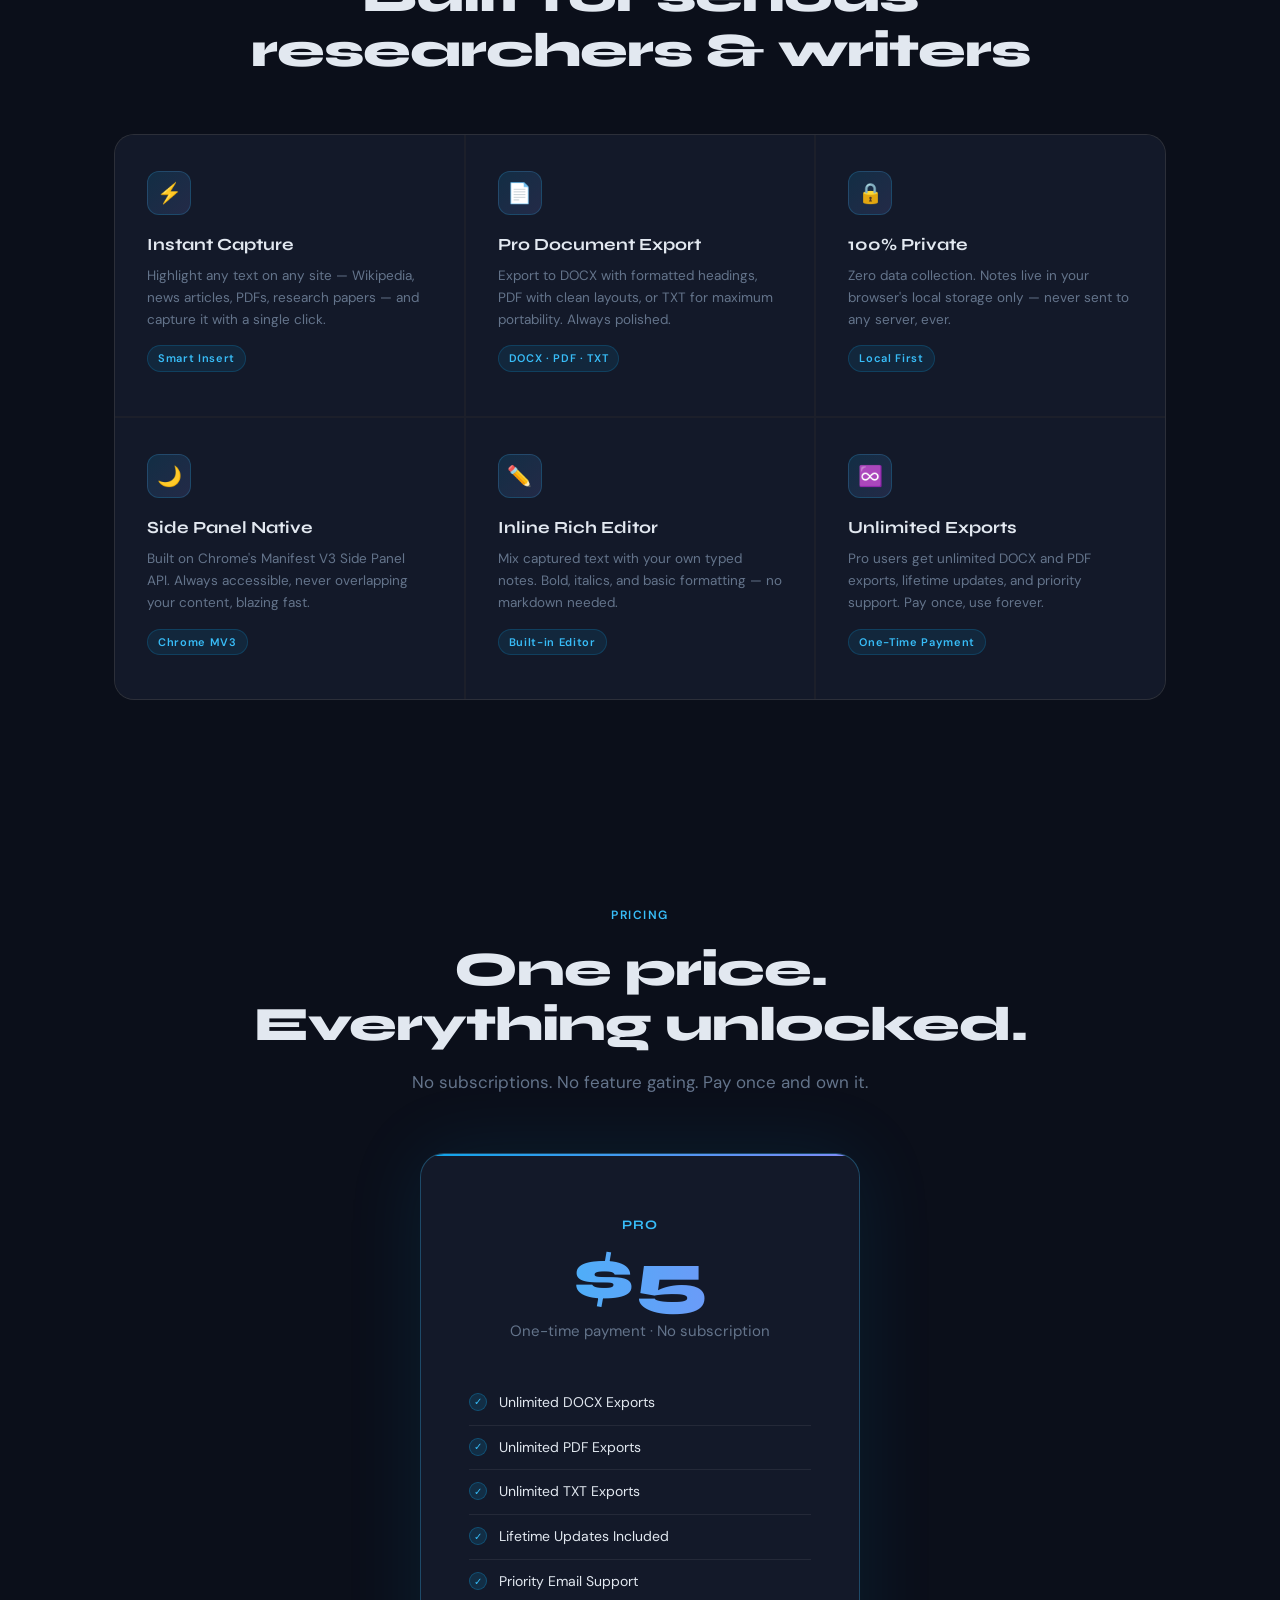
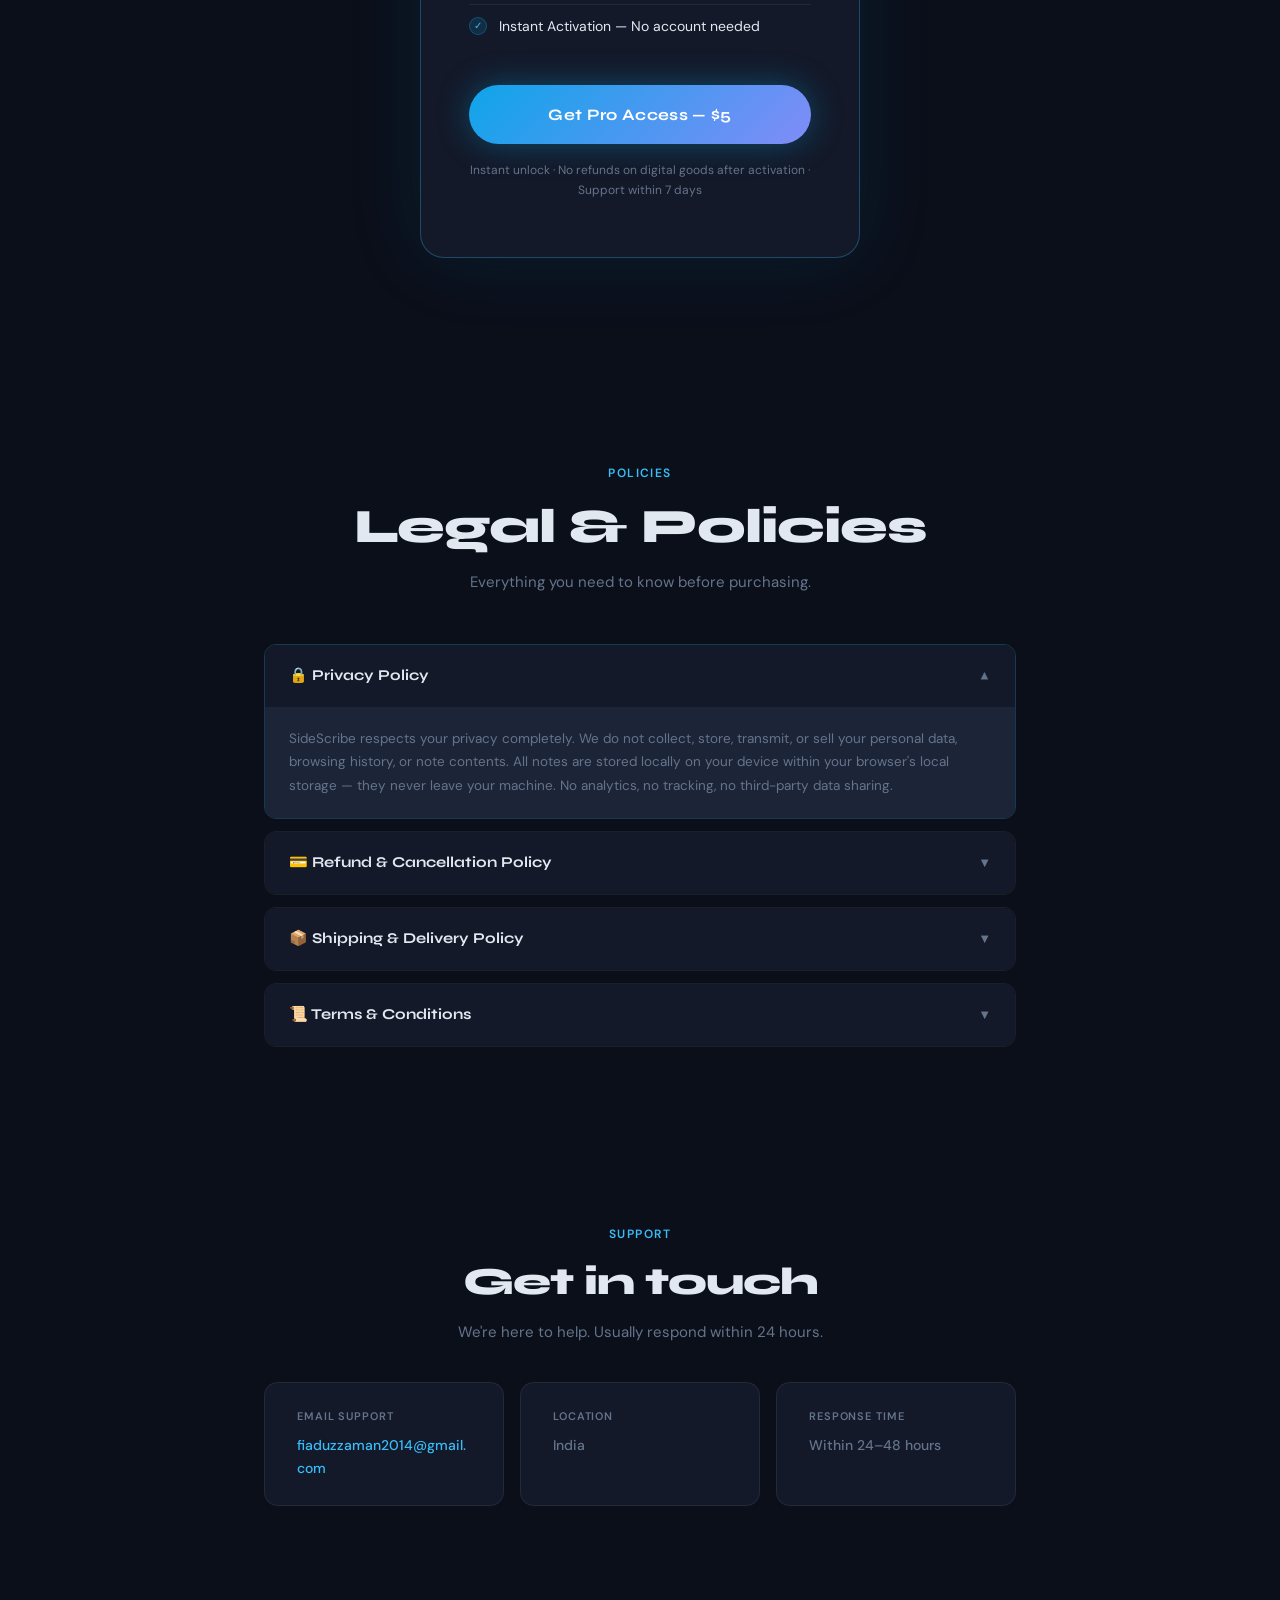
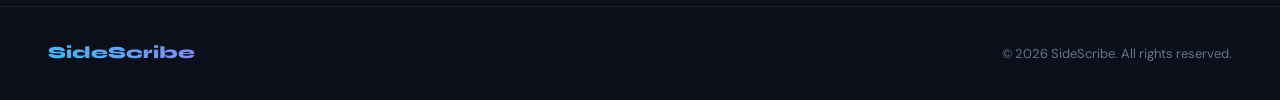
==== commit acbba34d: "privacy" ====
--- a/index.html
+++ b/index.html
@@ -5,7 +5,7 @@
 <meta name="viewport" content="width=device-width, initial-scale=1.0">
 <title>SideScribe — Browser Note-Taking, Reimagined</title>
 <link rel="preconnect" href="https://fonts.googleapis.com">
-<link rel="icon" type="image/svg+xml" href="/icon.svg">
+<link rel="icon" type="image/svg+xml" href="icon.svg">
 <link href="https://fonts.googleapis.com/css2?family=Syne:wght@400;500;600;700;800&family=DM+Sans:ital,wght@0,300;0,400;0,500;1,300&display=swap" rel="stylesheet">
 <link rel="stylesheet" href="style.css">
 </head>
@@ -15,12 +15,13 @@
 <nav>
   
   <div style="display: flex; align-items: center; gap: 12px;" class="nav-logo">
-  <img style="width: 50px; display: block;" src="/icon.svg" alt="">
+  <img style="width: 50px; display: block;" src="icon.svg" alt="">
   SideScribe
 </div>
   <div class="nav-links" id="navLinks">
     <!-- <a href="#how-it-works">How it works</a> -->
     <a href="documentation.html">Docs</a>
+    <a href="privacy.html">Privacy</a>
     <a href="#features">Features</a>
     <a href="#pricing">Pricing</a>
     <a href="#legal">Legal</a>
@@ -94,7 +95,7 @@
       <div style="margin-top:18px; background: rgba(56,189,248,0.06); border:1px dashed rgba(56,189,248,0.2); border-radius:10px; padding:16px; text-align:center;">
     <div style="font-size:11px;color:var(--muted);margin-bottom:6px;font-family:'Syne',sans-serif;font-weight:600;letter-spacing:0.06em;text-transform:uppercase;">Screenshot Preview</div>
     <div style="font-size:12px;color:#475569;font-style:italic;">
-        <img src="/UI full.png" alt="" style="max-width: 100%; height: auto; border-radius: 4px;">
+        <img src="UI full.png" alt="" style="max-width: 100%; height: auto; border-radius: 4px;">
     </div>
     <div style="margin-top:10px;">
         <svg width="32" height="32" viewBox="0 0 24 24" fill="none" stroke="rgba(56,189,248,0.4)" stroke-width="1.5" style="display:inline-block;">
@@ -155,7 +156,7 @@
   <div class="video-wrapper" id="videoWrapper">
     <!-- VIDEO GOES HERE — replace src with your actual video file or YouTube embed -->
     <video id="demoVideo" controls poster="" style="display:none;">
-      <source src="/ad1.mp4" type="video/mp4">
+      <source src="ad1.mp4" type="video/mp4">
     </video>
     <div class="video-placeholder" id="videoPlaceholder">
       <button class="play-btn" onclick="playVideo()">
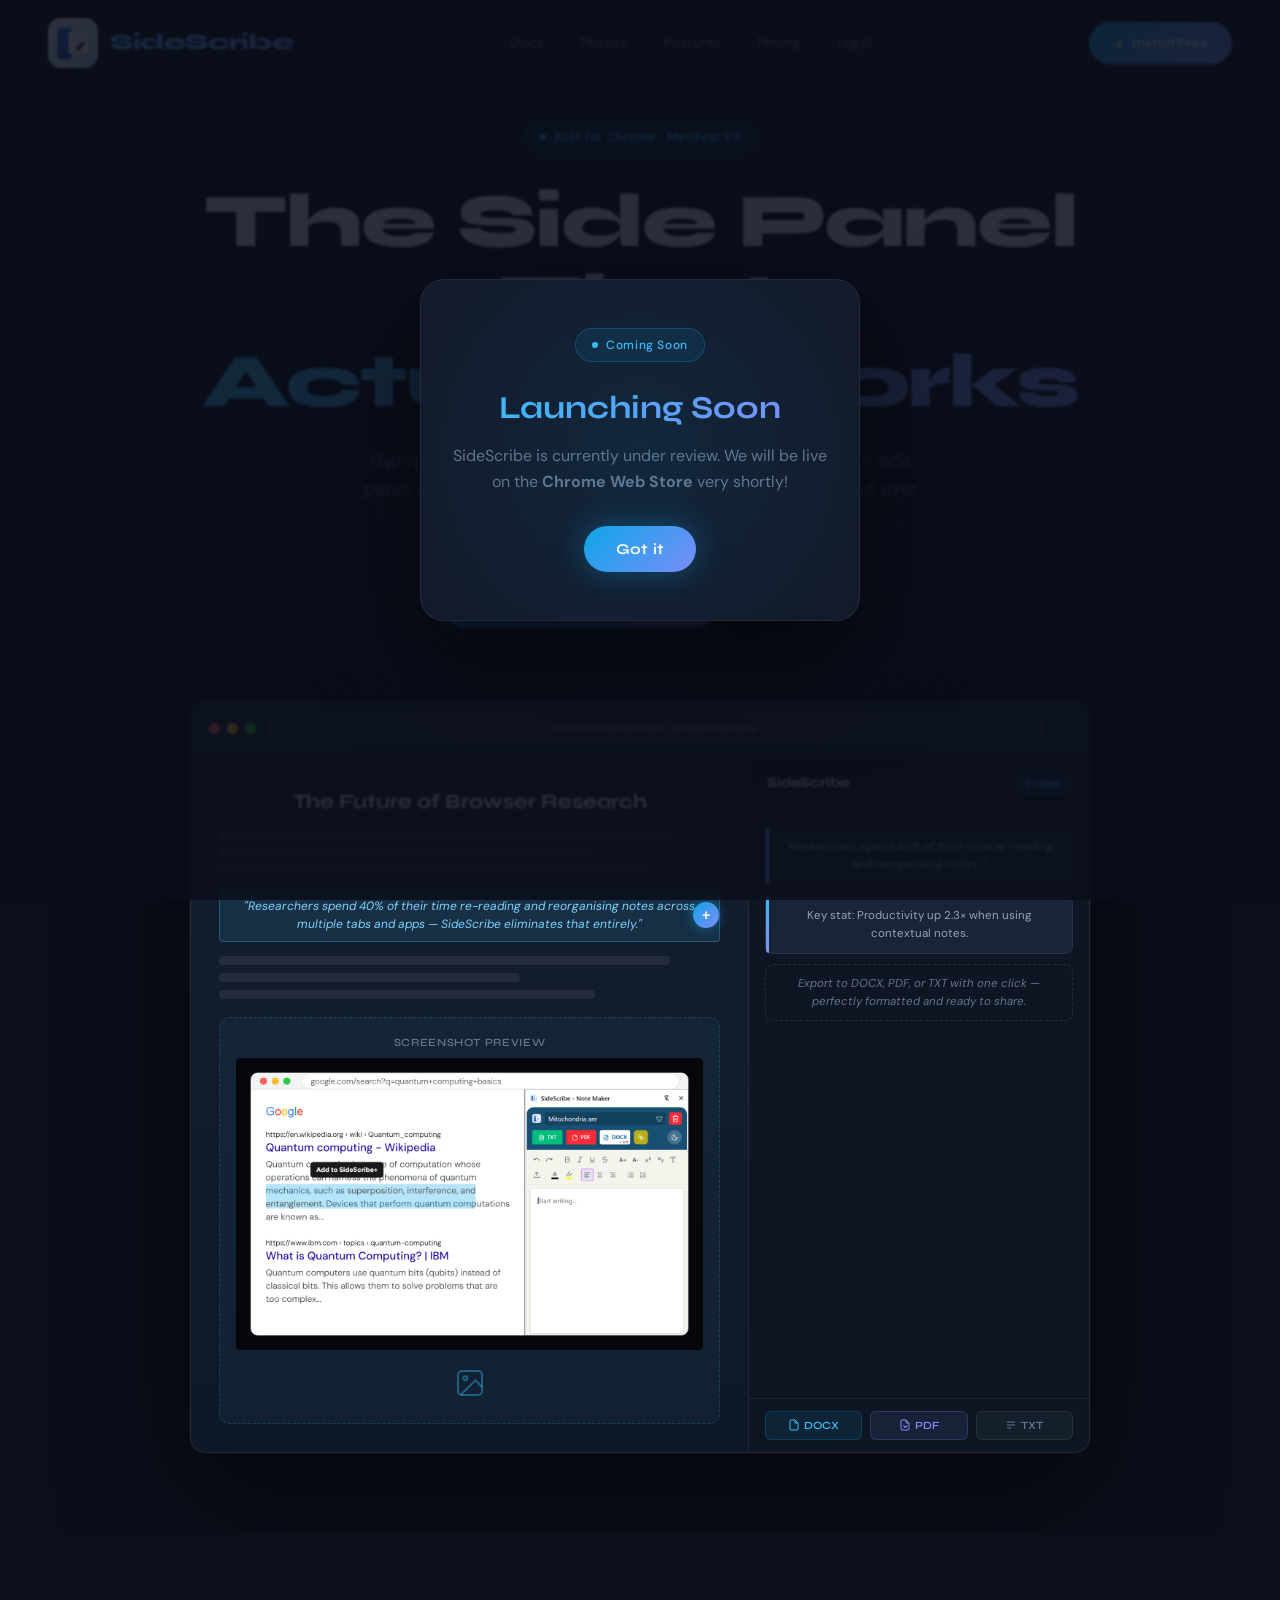
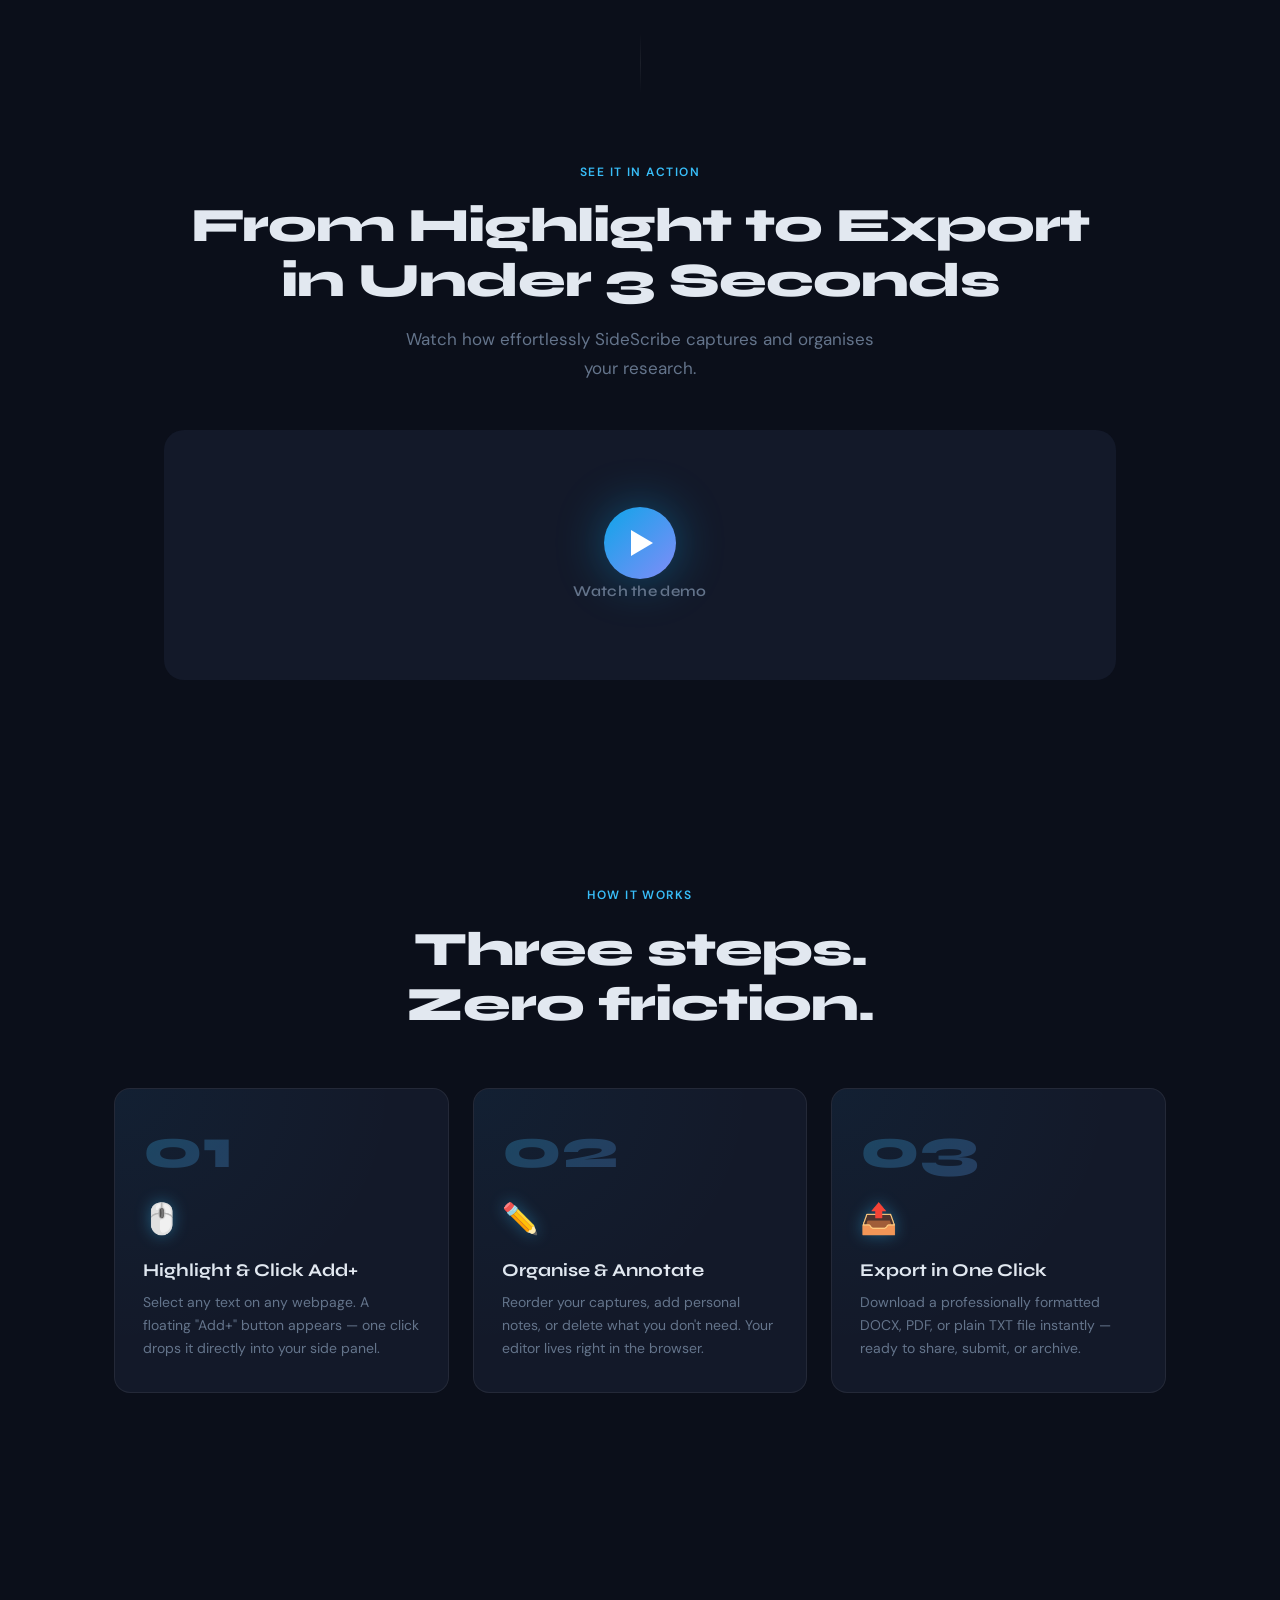
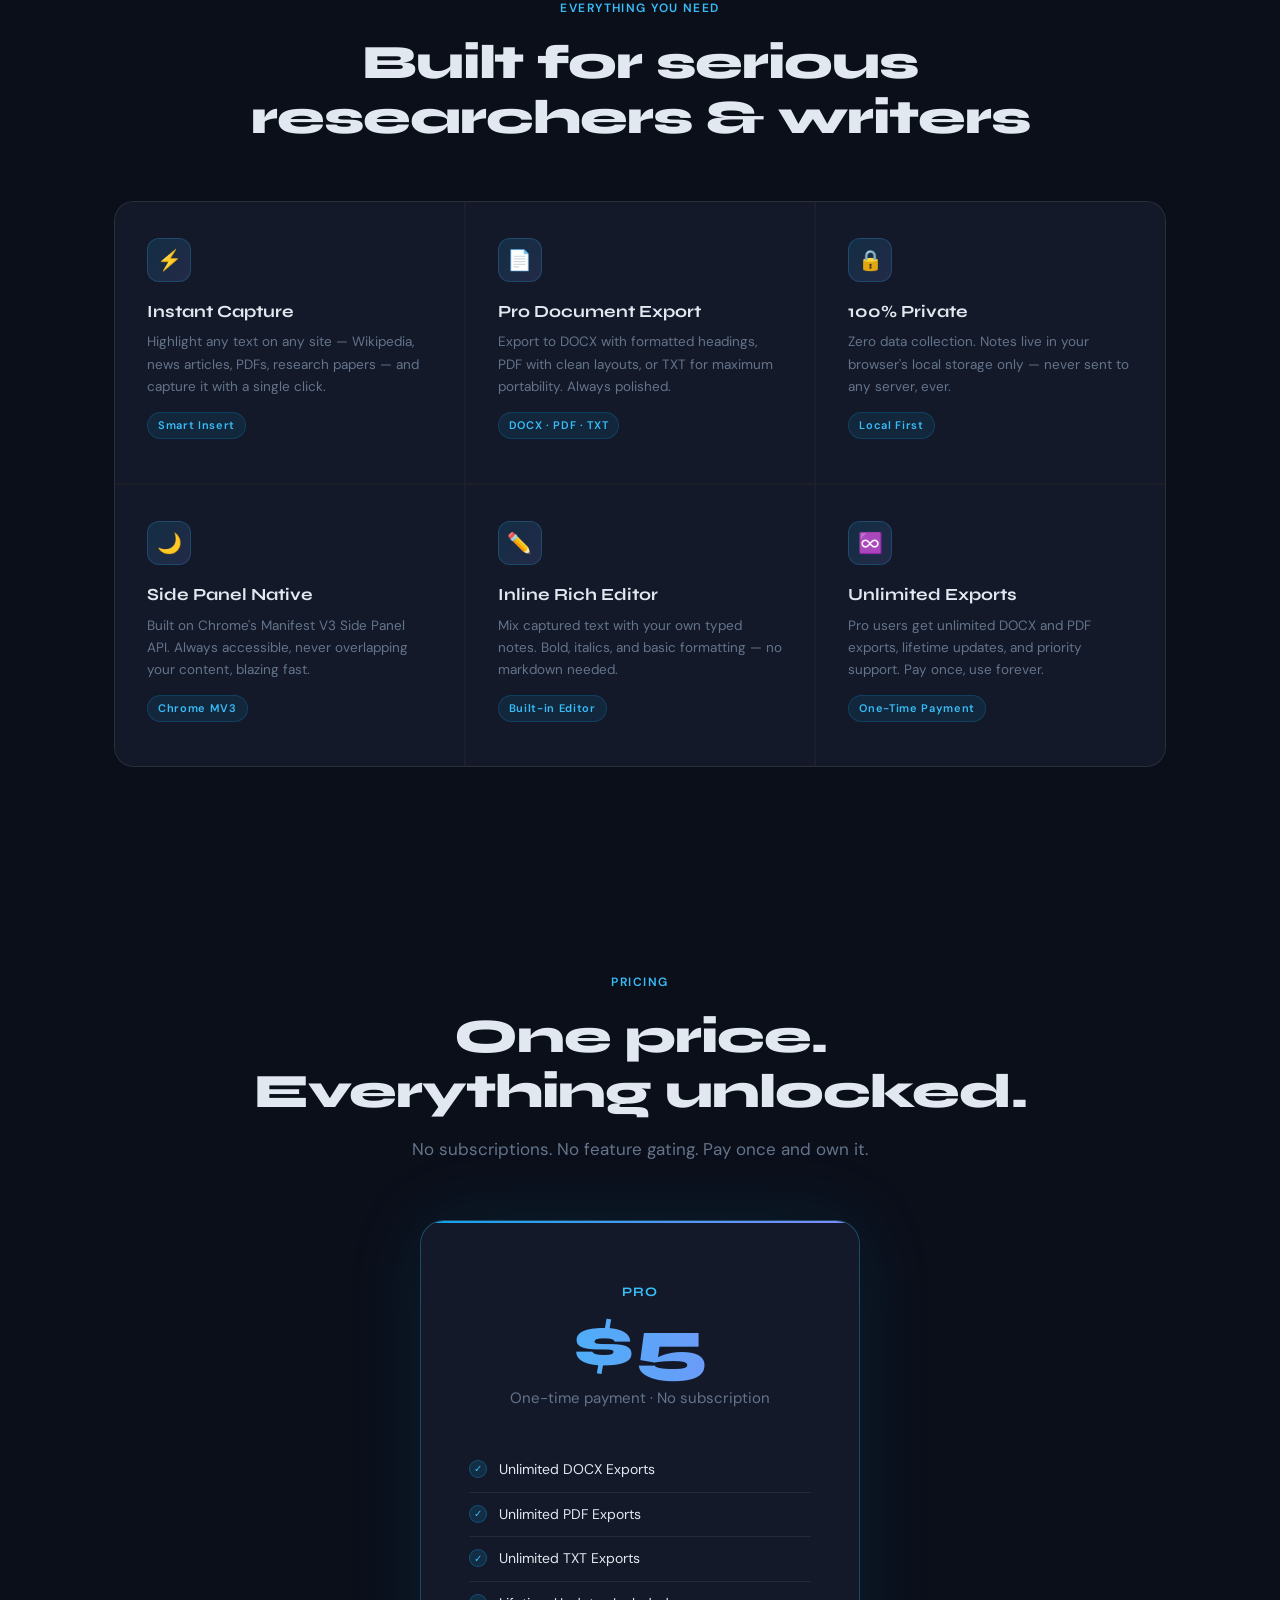
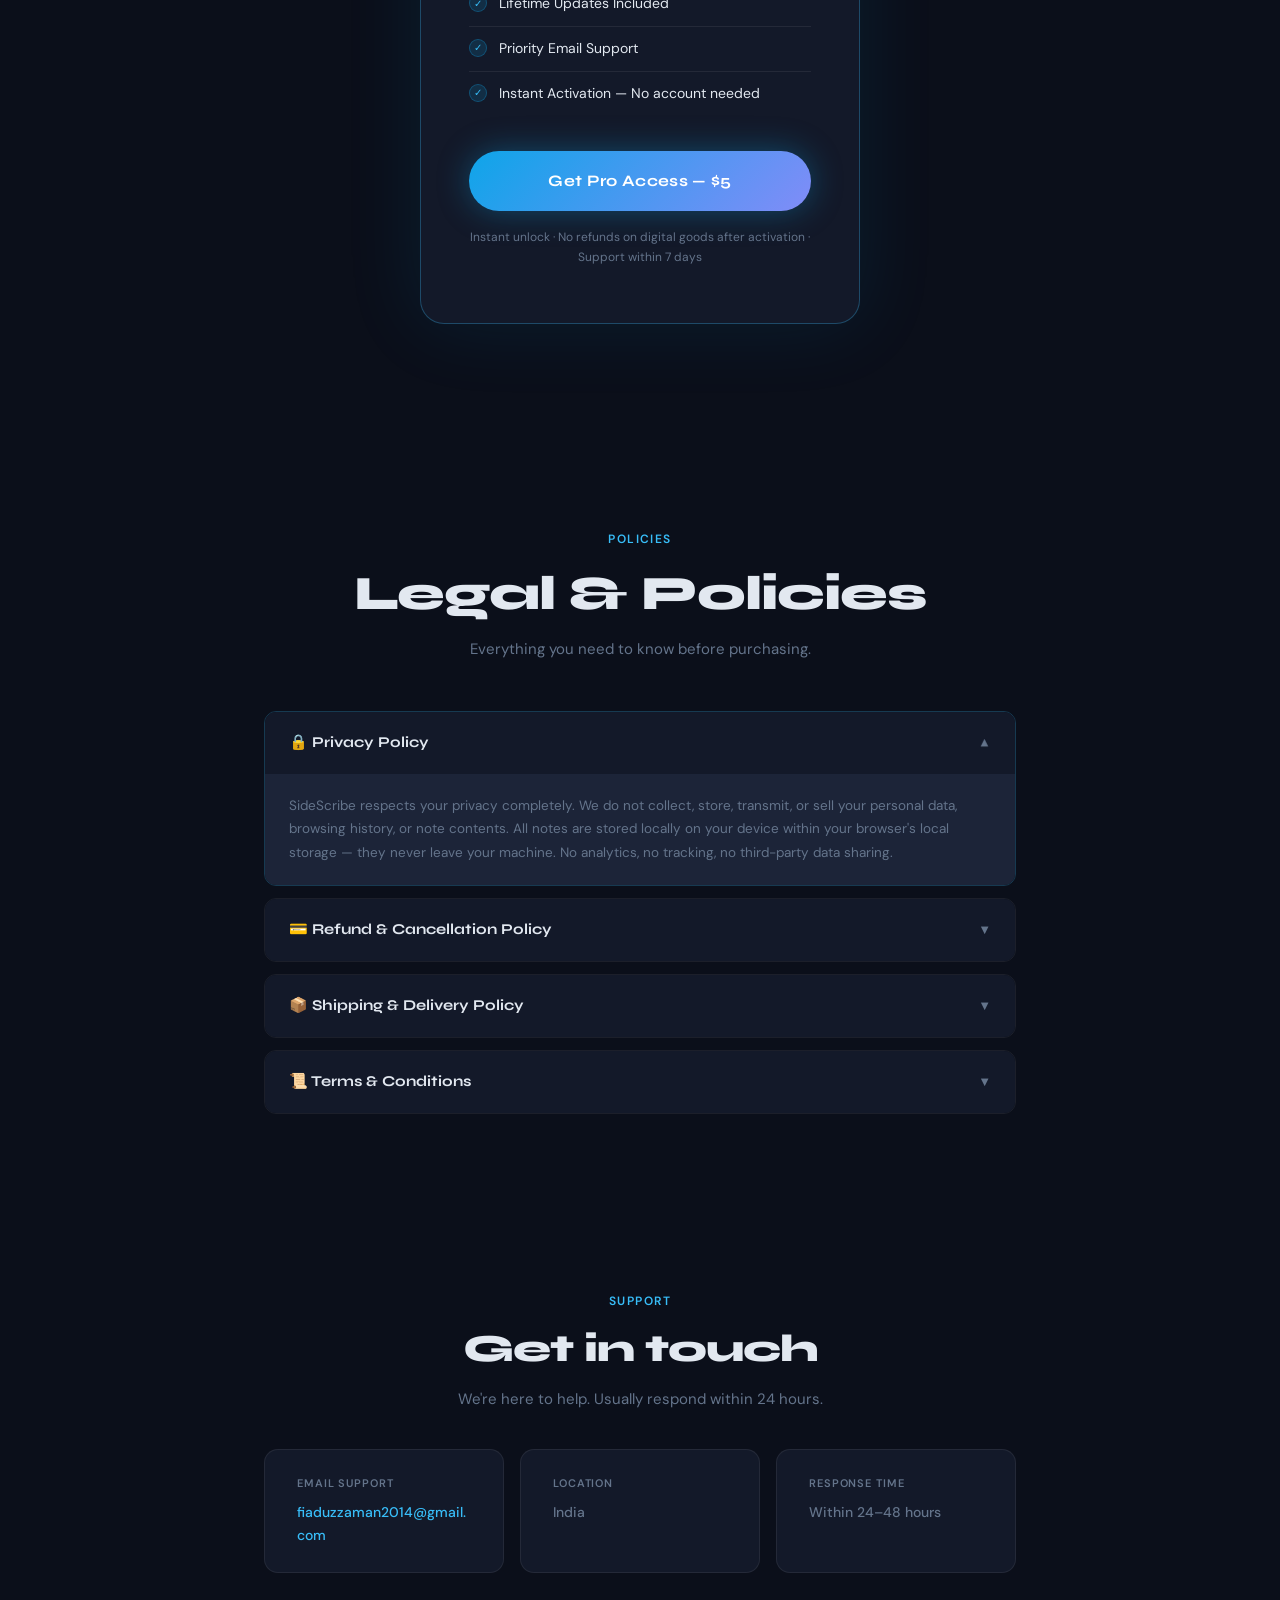
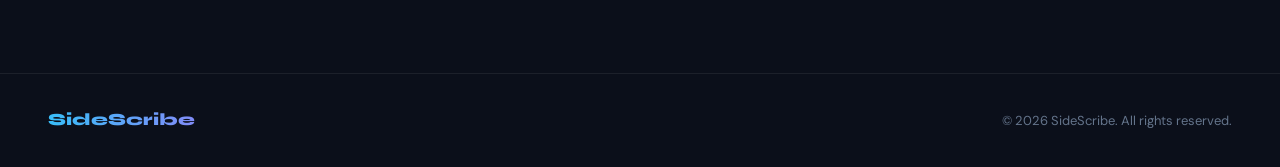
==== commit 29bf51eb: "ss" ====
--- a/index.html
+++ b/index.html
@@ -95,7 +95,7 @@
       <div style="margin-top:18px; background: rgba(56,189,248,0.06); border:1px dashed rgba(56,189,248,0.2); border-radius:10px; padding:16px; text-align:center;">
     <div style="font-size:11px;color:var(--muted);margin-bottom:6px;font-family:'Syne',sans-serif;font-weight:600;letter-spacing:0.06em;text-transform:uppercase;">Screenshot Preview</div>
     <div style="font-size:12px;color:#475569;font-style:italic;">
-        <img src="UI full.png" alt="" style="max-width: 100%; height: auto; border-radius: 4px;">
+        <img src="landing1.png" alt="" style="max-width: 100%; height: auto; border-radius: 4px;">
     </div>
     <div style="margin-top:10px;">
         <svg width="32" height="32" viewBox="0 0 24 24" fill="none" stroke="rgba(56,189,248,0.4)" stroke-width="1.5" style="display:inline-block;">
